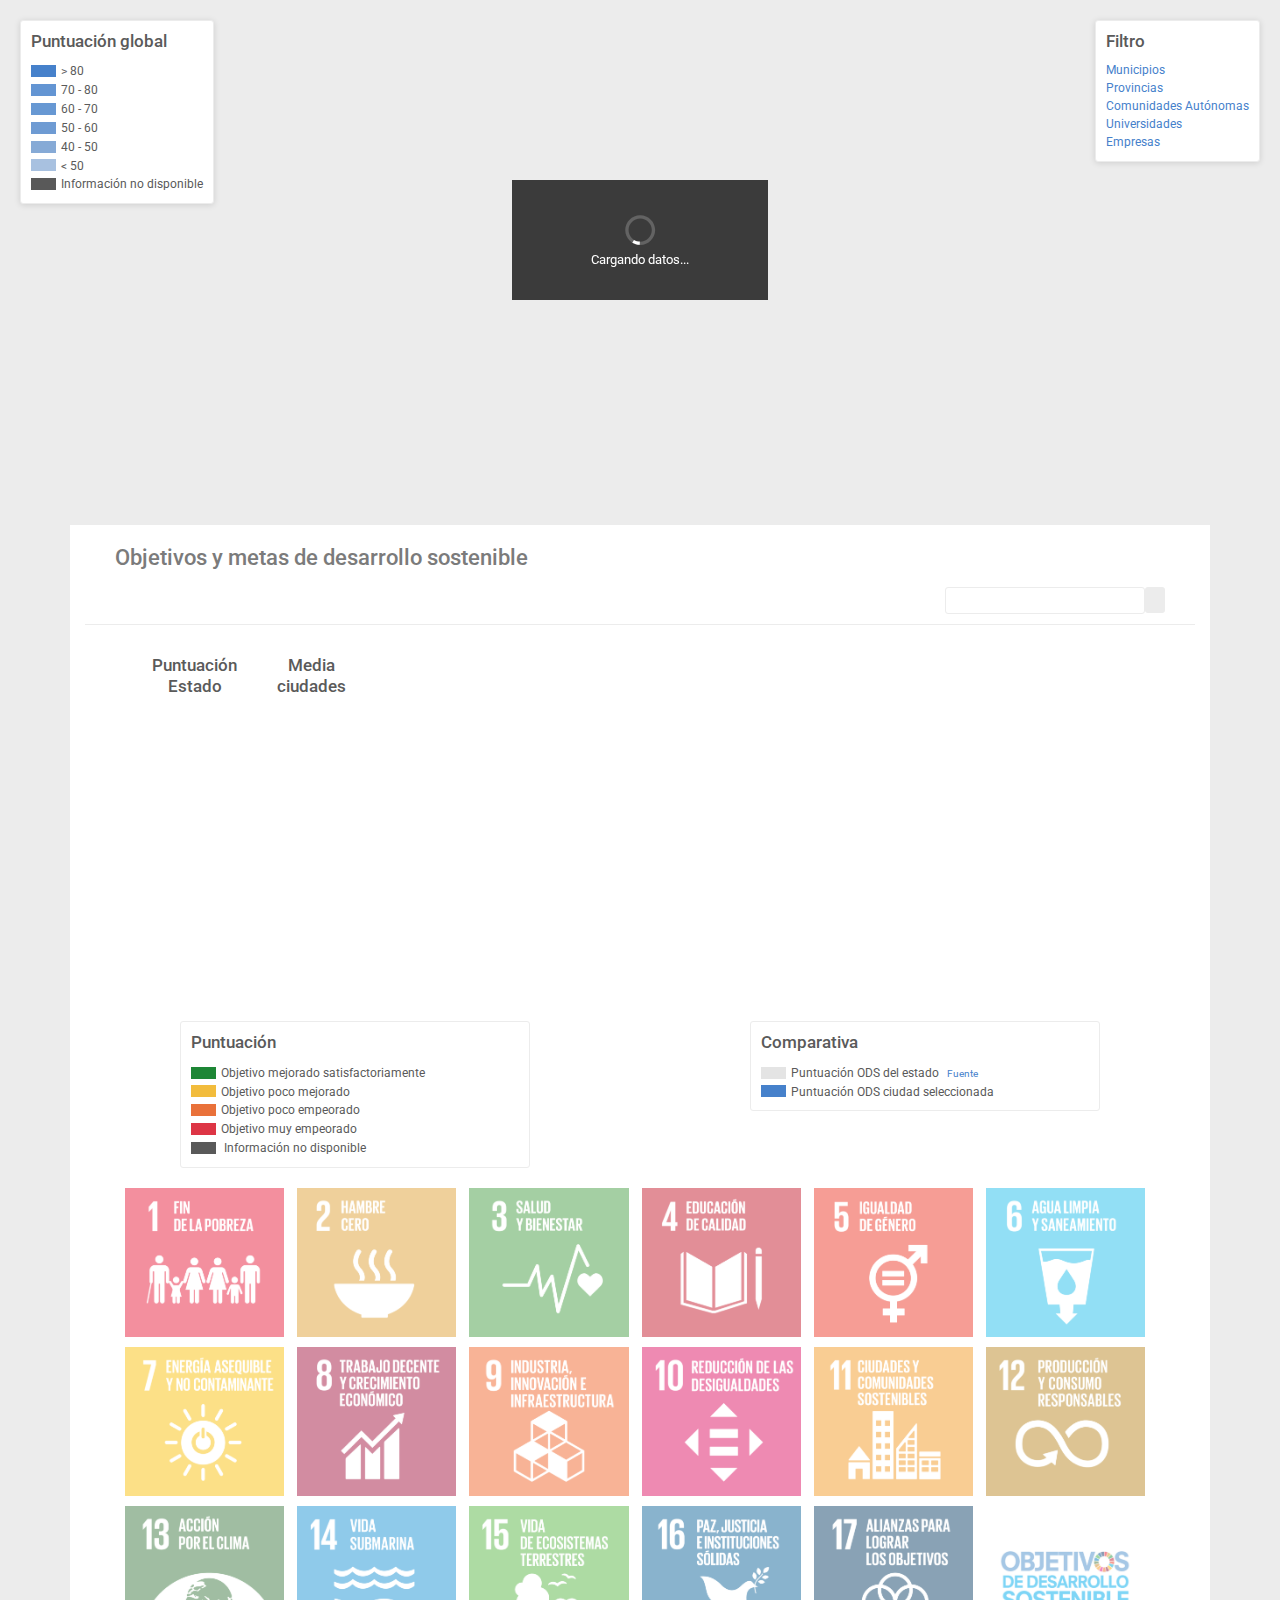
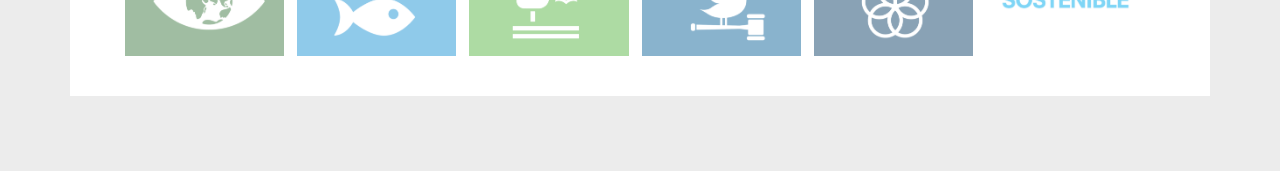
==== index.html @ 4e4d6d68 "Beta 0.1.9" ====
<!DOCTYPE html> 
<html>
  <head>
    <meta http-equiv="Content-Type" content="text/html; charset=utf-8">
    <meta name="viewport" content="initial-scale=1, maximum-scale=1, user-scalable=no">
    <link data_conf="base_url" rel="icon" type="image/png" href="images/favicon.png">
    <title>Open ODS</title>


    <!-- CSS Externs -->
    <link rel="stylesheet" href="https://stackpath.bootstrapcdn.com/bootstrap/4.3.1/css/bootstrap.min.css" integrity="sha384-ggOyR0iXCbMQv3Xipma34MD+dH/1fQ784/j6cY/iJTQUOhcWr7x9JvoRxT2MZw1T" crossorigin="anonymous">
    <link rel="stylesheet" href="https://use.fontawesome.com/releases/v5.8.0/css/all.css" integrity="sha384-Mmxa0mLqhmOeaE8vgOSbKacftZcsNYDjQzuCOm6D02luYSzBG8vpaOykv9lFQ51Y" crossorigin="anonymous">
		<link href="https://fonts.googleapis.com/css?family=Roboto&display=swap" rel="stylesheet">

    <!-- Custom Styles -->
    <link href="css/main.css" rel="stylesheet">

    <!-- Mapbox Library -->
    <script src='https://api.mapbox.com/mapbox-gl-js/v1.0.0/mapbox-gl.js'></script>
		<link href='https://api.mapbox.com/mapbox-gl-js/v1.0.0/mapbox-gl.css' rel='stylesheet' />

    <!-- JS Externs -->
		<script src="https://code.jquery.com/jquery-3.4.1.min.js" integrity="sha256-CSXorXvZcTkaix6Yvo6HppcZGetbYMGWSFlBw8HfCJo=" crossorigin="anonymous"></script>
		<script src="https://cdnjs.cloudflare.com/ajax/libs/popper.js/1.14.7/umd/popper.min.js" integrity="sha384-UO2eT0CpHqdSJQ6hJty5KVphtPhzWj9WO1clHTMGa3JDZwrnQq4sF86dIHNDz0W1" crossorigin="anonymous"></script>
		<script src="https://stackpath.bootstrapcdn.com/bootstrap/4.3.1/js/bootstrap.min.js" integrity="sha384-JjSmVgyd0p3pXB1rRibZUAYoIIy6OrQ6VrjIEaFf/nJGzIxFDsf4x0xIM+B07jRM" crossorigin="anonymous"></script>

		<!-- Chart.js Library-->
		<script src="js/Chart.js"></script>

    <!-- Custom Javascripts -->
    <script src="js/main.js"></script>
  </head>
  <body class="d-flex flex-column h-100" ondragstart="return false">


  	<!-- Navbar -->
  	<div w3-include-html="include/in_navbar_app.html"></div>


		<main role="main" class="flex-shrink-0">
	    <section class="section-map">
	    	<div class="row">
	    		<div class="col-12">
			    	<div id="search"></div>
			       <div id="mapbox-map" class="map"></div>

			       <div class="loader loader--style1" title="0" id="loader">
			        <svg version="1.1" id="loader-1" xmlns="http://www.w3.org/2000/svg" xmlns:xlink="http://www.w3.org/1999/xlink" x="0px" y="0px" width="40px" height="40px" viewBox="0 0 40 40" enable-background="new 0 0 40 40" xml:space="preserve">
			            <path opacity="0.2" fill="#000" d="M20.201,5.169c-8.254,0-14.946,6.692-14.946,14.946c0,8.255,6.692,14.946,14.946,14.946
			    s14.946-6.691,14.946-14.946C35.146,11.861,28.455,5.169,20.201,5.169z M20.201,31.749c-6.425,0-11.634-5.208-11.634-11.634
			    c0-6.425,5.209-11.634,11.634-11.634c6.425,0,11.633,5.209,11.633,11.634C31.834,26.541,26.626,31.749,20.201,31.749z" />
				            <path fill="#000" d="M26.013,10.047l1.654-2.866c-2.198-1.272-4.743-2.012-7.466-2.012h0v3.312h0
				    C22.32,8.481,24.301,9.057,26.013,10.047z">
				                <animateTransform attributeType="xml" attributeName="transform" type="rotate" from="0 20 20" to="360 20 20" dur="0.5s" repeatCount="indefinite" /></animateTransform>
				            </path>
				          </path>
			        </svg>

			        <span>Cargando datos...</span>
			    	</div>

			    	<div id="legend-global"  class="legend-global over-map top-left">
							<h4>Puntuación global</h4>
							<div><span class="bg-score-80"></span><span>> 80</span></div>
							<div><span class="bg-score-70"></span><span>70 - 80</span></div>
							<div><span class="bg-score-60"></span><span>60 - 70</span></div>
							<div><span class="bg-score-50"></span><span>50 - 60</span></div>
							<div><span class="bg-score-40"></span><span>40 - 50</span></div>
							<div><span class="bg-score-30"></span><span>< 50</span></div>
							<div><span class="bg-score-none"></span><span>Información no disponible</span></div>
						</div>

						<div id="legend-ods" class="legend-global over-map top-left hidden">
							<h4>Puntuación ODS</h4>
							<div><span class="bg-green"></span><span>Objetivo mejorado satisfactoriamente</span></div>
								<div><span class="bg-yellow"></span><span>Objetivo poco mejorado</span></div>
								<div><span class="bg-orange"></span><span>Objetivo poco empeorado</span></div>
								<div><span class="bg-red"></span><span>Objetivo muy empeorado</span></div>
								<div><span class="bg-none"></span><span>
									Información no disponible 
									<i class="far fa-question-circle" data-toggle="tooltip" data-placement="right" title="El año anterior no había ninguna puntuación para el objetivo."></i>
								</span></div>
						</div>

						<div class="legend-global over-map top-right">
							<h4>
								Filtro
								<i class="far fa-question-circle icon-help" data-toggle="tooltip" data-placement="right" data-html="true" title="Realiza filtros rápidos. Estos filtros mostrarán en el mapa el tipo de entidad seleccionada. <b>Funcionalidad no disponible.</b>"></i>
							</h4>
							<div><a href="#">Municipios</a></div>
							<div><a href="#">Provincias</a></div>
							<div><a href="#">Comunidades Autónomas</a></div>
							<div><a href="#">Universidades</a></div>
							<div><a href="#">Empresas</a></div>
						</div>


					</div>
				</div>
	    </section>
	    <section class="section-data">
				<div class="container">

					<!-- Título -->
					<div class="row wrapper-block-title">
						<div class="col-12 block-title">
							<div class="row">
								<div class="col-12">
									<div class="wrapper-title"><h2><span id="title-city"></span><span id="title">Objetivos y metas de desarrollo sostenible</span></h2></div>
								</div>
								<div class="col-6">
									<a id="reset-data-ods" href="#" class="badge badge-primary badge-reset hidden">Ver puntuación general</a>
									<!--a id="reset-data-map" href="#" class="badge badge-primary badge-reset">Volver al listado</a-->
								</div>
								<div class="col-6 text-right">

									<div class="block-search">
										<input id="search-cities-selected" list="search-cities" name="browser">
									  <datalist id="search-cities"></datalist>
									  <a id="clear-seach-cities" class="submit"><i class="fas fa-times"></i></a>
									</div>

								</div>
							</div>
						</div>
					</div>

					<!-- Gráficas -->
					<div class="row justify-content-center ptb-30">
						<div class="col-6">
							<div class="wrapper-infochart">
								<div class="block-infochart">
									<h5>
										Puntuación Estado
										<i class="far fa-question-circle icon-help" data-toggle="tooltip" data-placement="right" title="Puntuación general del Estado."></i>
									</h5>
									<span id="infochart-state"></span>
								</div>
								<div class="block-infochart">
									<h5>
										Media ciudades
										<i class="far fa-question-circle icon-help" data-toggle="tooltip" data-placement="right" title="Puntuación media de las ciudades. Esta puntuación es la media de los valores que se están visualizando en la gráfica."></i>
									</h5>
									<span id="infochart-global"></span>
								</div>
								<div class="block-infochart hidden">
									<h5>
										Ranking
										<i class="far fa-question-circle icon-help" data-toggle="tooltip" data-placement="right" title="Posición de la ciudad seleccionada en el ranking."></i>
									</h5>
									<span id="infochart-ranking"></span>
									<span id="infochart-number-cities" class="small-info"></span>
								</div>
								<div class="block-infochart hidden">
									<h5>
										Puntuación
										<i class="far fa-question-circle icon-help" data-toggle="tooltip" data-placement="right" title="Puntuación que tiene la ciudad seleccionada. Si está marcado algún ODS, esta puntuación es la que tiene la ciudad en dicho ODS."></i>
									</h5>
									<span id="infochart-score"></span>
								</div>
							</div>
							<canvas id="my-chart"></canvas>
						</div>
						<div class="col-6">
							<canvas id="my-chart-comparative"></canvas>
						</div>
					</div>

					<div class="row justify-content-around">
						<div class="col-4 m-10">
							<div class="legend-global">
								<h4>
									Puntuación
									<i class="far fa-question-circle icon-help" data-toggle="tooltip" data-placement="right" title="Cada color indica el grado de mejora de los ODS respecto a la puntuación del año anterior."></i>
								</h4>
								<div><span class="bg-green"></span><span>Objetivo mejorado satisfactoriamente</span></div>
								<div><span class="bg-yellow"></span><span>Objetivo poco mejorado</span></div>
								<div><span class="bg-orange"></span><span>Objetivo poco empeorado</span></div>
								<div><span class="bg-red"></span><span>Objetivo muy empeorado</span></div>
								<div><span class="bg-none"></span><span>
									Información no disponible 
									<i class="far fa-question-circle" data-toggle="tooltip" data-placement="right" title="El año anterior no había ninguna puntuación para el objetivo."></i>
								</span></div>
							</div>
						</div>
						<div class="col-4 m-10">
							<div class="legend-global">
								<h4>
									Comparativa <i class="far fa-question-circle icon-help" data-toggle="tooltip" data-placement="right" title="En el gráfico se muestra la puntuación de los ODS. Cuando hay una ciudad seleccionada se puede comparar visualmente la puntuación de sus ODS con el del Estado."></i>
								</h4>
								<div><span class="bg-gray-trans"></span><span>Puntuación ODS del estado <a href="https://dashboards.sdgindex.org/#/ESP" target="_blank" class="help"><i class="fas fa-external-link-alt"></i> Fuente</a></span></div>
								<div><span class="bg-primary"></span><span>Puntuación ODS ciudad seleccionada</span></div>
							</div>
						</div>
					</div>

					<!-- SDGS -->
					<div class="row">
						<div class="col-12 block-sdgs">
							<ul>
								<li><button class="sdg sdg_01" data-sdg="01"><img src="images/sdgs/es/sdg_01.png" /></button></li>
								<li><button class="sdg sdg_02" data-sdg="02"><img src="images/sdgs/es/sdg_02.png" /></button></li>
								<li><button class="sdg sdg_03" data-sdg="03"><img src="images/sdgs/es/sdg_03.png" /></button></li>
								<li><button class="sdg sdg_04" data-sdg="04"><img src="images/sdgs/es/sdg_04.png" /></button></li>
								<li><button class="sdg sdg_05" data-sdg="05"><img src="images/sdgs/es/sdg_05.png" /></button></li>
								<li><button class="sdg sdg_06" data-sdg="06"><img src="images/sdgs/es/sdg_06.png" /></button></li>
								<li><button class="sdg sdg_07" data-sdg="07"><img src="images/sdgs/es/sdg_07.png" /></button></li>
								<li><button class="sdg sdg_08" data-sdg="08"><img src="images/sdgs/es/sdg_08.png" /></button></li>
								<li><button class="sdg sdg_09" data-sdg="09"><img src="images/sdgs/es/sdg_09.png" /></button></li>
								<li><button class="sdg sdg_10" data-sdg="10"><img src="images/sdgs/es/sdg_10.png" /></button></li>
								<li><button class="sdg sdg_11" data-sdg="11"><img src="images/sdgs/es/sdg_11.png" /></button></li>
								<li><button class="sdg sdg_12" data-sdg="12"><img src="images/sdgs/es/sdg_12.png" /></button></li>
								<li><button class="sdg sdg_13" data-sdg="13"><img src="images/sdgs/es/sdg_13.png" /></button></li>
								<li><button class="sdg sdg_14" data-sdg="14"><img src="images/sdgs/es/sdg_14.png" /></button></li>
								<li><button class="sdg sdg_15" data-sdg="15"><img src="images/sdgs/es/sdg_15.png" /></button></li>
								<li><button class="sdg sdg_16" data-sdg="16"><img src="images/sdgs/es/sdg_16.png" /></button></li>
								<li><button class="sdg sdg_17" data-sdg="17"><img src="images/sdgs/es/sdg_17.png" /></button></li>
								<li><button class="sdg sdg_18" data-sdg="18"><img src="images/sdgs/es/sdg_18.png" /></button></li>
							</ul>
						</div>
						<div class="col-12">
							<div id="data"></div>
						</div>
					</div>

					<div id="section-indicators" class="row hidden">
						<div class="col-2">
							<button class="sdg sdg_01">
								<img id="img-sdg" src="images/sdgs/es/sdg_01.png" />
								<div>
									<h6>Puntuación</h6>
									<h3 id="score-sdg"></h3>
								</div>
							</button>
						</div>
						<div class="col-10">
							<div class="wrapper-tabs">
								<button data-tab="list-indicators" class="active">Indicadores</button>
								<button data-tab="list-initiatives">Iniciativas</button>
							</div>
							<div class="block-tabs">
								<ul id="list-indicators" class="list-group"></ul>
								<ul id="list-initiatives" class="list-group hidden">
									<li class="list-group-item d-flex justify-content-between align-items-center">
										

										<div class="btn-tab collapsed">
         					 		Objetivo sin iniciativas
        						</div>


									</li>
								</ul>
							</div>
						</div>
					</div>


				


				</div>


	  </main>


    <!-- Footer -->
  	<div w3-include-html="include/in_footer_app.html"></div>

  </body>

  <script>
			mapboxgl.accessToken = 'pk.eyJ1IjoiY2FyY2FtY3VlLWVucmVkYSIsImEiOiJjangwYmo2NXgxOHhlNDVwbTRqaW91anc2In0.1dAfMT9l7IJ0SPnC_NRydQ';
			
			// límites para el mapa
			var bounds = [
				[-23.601355, 24.289842], // coordenadas del suroeste [lng, lat]
				[7.0505, 44.498708]  // coordenadas del noreste [lng, lat]
			];
			var map = new mapboxgl.Map({
				container: 'mapbox-map', // contenedor donde se pintará el mapa
				style: 'mapbox://styles/carcamcue-enreda/cjwufmtju1bi21dk9ajsw061y', // estilo del mapa mapbox://styles/mapbox/light-v10
				center: [-4.045691, 40.214799], // posición inicial [lng, lat]
				//minZoom: 5, // mínimo nivel de zoom
				zoom: 4,
				minZoom: 3, // nivel mínimo de zoom
				//zoom: 5, // nivel de zoom
				//maxBounds: bounds // límite desplazamiento mapa
				attributionControl: false, // quitar atribuciones
				logoPosition: 'bottom-right', // posición logo mapbox
			});


			var overlay = document.getElementById('map-overlay'); // bloque para mostrar información
			// Popup para mostrar título
			var popup = new mapboxgl.Popup({
				closeButton: false,
				className: 'popup-map'
			});
			var hoveredStateId =  null; // estado del hover del ratón
			var zoomThreshold = 8; // nivel de zoom de cambio
			var zoomClick = 3; // nivel de zoom al hacer click

			// evento - al cargar el mapa
			map.on("load", function() { 

				/*map.addSource('ods-cities', { // identificador de los datos
				  type: 'vector', //tipo
				  url: 'mapbox://carcamcue-enreda.2cn43okn', // origen de donde se obtienen los datos
				});*/
				map.addSource('ods-cities', { // identificador de los datos
				  type: 'vector', //tipo
				  url: 'mapbox://carcamcue-enreda.dh664yoq', // origen de donde se obtienen los datos
				});
				//debugger;
/*				map.addSource('ods-cities', { // identificador de los datos
				  type: 'geojson', //tipo
				  data: 'data/espana-municipios.geojson', // origen de donde se obtienen los datos
				  'generateId': true // variable para generar automáticamente ids, se utiliza para el hover
				});

*/			
				// Modificar idioma mapa
				//map.setLayoutProperty('country-label', 'text-field', ['get', 'name_es']);

				// Quitar labels de ciudades y pueblos
				map.style.stylesheet.layers.forEach(function(layer) {
				    if (layer.type === 'symbol') {
				       // map.removeLayer(layer.id);
				    }
				});

				

				// añadir capa
/*				map.addLayer({
					'id': 'global-shapes', // identificador
                'source': 'global', // id los datos
                'type': 'fill',	// tipo de capa (fill, line, circle...)
                'maxzoom': 5, // zoom para controlar cuándo se visualiza la capa
                'paint': {
                    "fill-outline-color": "#FFFFFF", // contorno de la forma
                    "fill-color": "#000000",
                    "fill-opacity": ["case", ["boolean", ["feature-state", "hover"], false], 1, 0.5], // transparencia
                }
				});
*/
				/*map.addLayer({
            'id': 'ods-cities-shapes', // identificador
            'source': 'ods-cities', // id los datos
            'source-layer': 'data-clm14k', // id los datos
            'type': 'fill',	// tipo de capa (fill, line, circle...)
            'minzoom': 1,
            //'maxzoom': zoomThreshold, // zoom para controlar cuándo se visualiza la capa
            'paint': {
                "fill-outline-color": "#FFFFFF", // contorno de la forma
                "fill-opacity": ["case", ["boolean", ["feature-state", "hover"], false], 1, 0.5], // transparencia


                'fill-color': "#f2ecc9", // color de relleno
                'fill-color': [ // color de relleno según valores
												'interpolate',
												['linear'],
												['get', 'score'], // cast de string a number
													0, bg_none,
													30, bg_score_30,
													40, bg_score_40,
													50, bg_score_50,
													60, bg_score_60,
													70, bg_score_70,
													80, bg_score_80
												],




								
            }
        });*/

        map.addLayer({
            'id': 'ods-cities-shapes', // identificador
            'source': 'ods-cities', // id los datos
            'source-layer': 'data-points-data-1pwh00', // id los datos
            'type': 'circle',	// tipo de capa (fill, line, circle...)
            'minzoom': 1,
            //'maxzoom': zoomThreshold, // zoom para controlar cuándo se visualiza la capa
            'paint': {
            	'circle-radius': 
									['interpolate',
										['linear'],
										['get', 'score'], // cast de string a number
											0, 4,
											30, 5,
											40, 6,
											50, 7,
											60, 8,
											70, 9,
											80, 10
									],
                'circle-color': [ // color de relleno según valores
									'interpolate',
									['linear'],
									['get', 'score'], // cast de string a number
										0, bg_none,
										30, bg_score_30,
										40, bg_score_40,
										50, bg_score_50,
										60, bg_score_60,
										70, bg_score_70,
										80, bg_score_80
								],
								
            }
        });

			});




			// evento - al hacer click
			// detectar click sobre paises
			map.on('click', 'global-shapes', function (e) {
				map.flyTo({
					center: e.lngLat,
					zoom: 5.1,
					speed: 1.1,
					curve: 2.5,
					easing: function (t) { return t; }
				});

				$('#country').text( "- " + e.features[0].properties.name );
				//map.setView(e.latlng, 13);
			});

			// evento - al hacer click
			// detectar click sobre municipio
			map.on('click', 'ods-cities-shapes', function (e) {

				// zoom hasta el municipio
				map.flyTo({
					center: e.lngLat,
					speed: 1.1,
					//zoom: 6,
					curve: 0,
					easing: function (t) { return t; }
				});

				var location_id = e.features[0].properties.location_id;

				$("#title-city").html( e.features[0].properties.name.replace(/_/g, " ") + " | ");
				$("#data").html(""); // reiniciamos los datos

				showElement("#reset-data-ods");
				paintIndicators(location_id);
				colorODS( location_id );
				updateRadar(my_radar, location_id);
				clearSearchCities();

			});





			// evento - al mover el ratón
			map.on('mousemove', 'ods-cities-shapes', function(e) {
				// Change the cursor style as a UI indicator.
				map.getCanvas().style.cursor = 'pointer';
				 
				// Single out the first found feature.
				var feature = e.features[0];
				 
				// Display a popup with the name of the county
				popup.setLngLat(e.lngLat)
					.setHTML('<h2>' + feature.properties.name.replace(/_/g, " ") + '</h2><h3>Puntuación: <b>' + round(feature.properties.score) + '</b></h3>')
					.addTo(map);


					//debugger;
					/*if (e.features.length > 0) {
						if (hoveredStateId) {
						map.setFeatureState({source: 'ods-cities', sourceLayer: 'data-a1vukm', id: hoveredStateId}, { hover: false});
						}
						hoveredStateId = feature.id; 
						map.setFeatureState({source: 'ods-cities', sourceLayer: 'data-a1vukm', id: hoveredStateId}, { hover: true});
						}*/
			});

			// evento - al mover el ratón fuera
			map.on("mouseleave", "ods-cities-shapes", function() {
				popup.remove(); // eliminar popup
				/*if (hoveredStateId) {
					map.setFeatureState({source: 'ods-cities', sourceLayer: 'data-a1vukm', id: hoveredStateId}, { hover: false});
				}
				hoveredStateId =  null;*/
			});

		// evento - al cargar los datos
    map.on('data', function(e) {
      if (e.dataType === 'source' && e.sourceId === 'ods-cities' && e.isSourceLoaded) {
				document.getElementById("loader").style.visibility = "hidden";
				
			}
		});

		if( aux_data ){
			obtieneData();
			aux_data = false;
		}
	</script>
	<!-- Google Analytics -->
	<script async src="https://www.googletagmanager.com/gtag/js?id=UA-143324389-1"></script>
	<script>
	  window.dataLayer = window.dataLayer || [];
	  function gtag(){dataLayer.push(arguments);}
	  gtag('js', new Date());

	  gtag('config', 'UA-143324389-1');
	</script>
</html>
---- css/main.css ----
/*-----------------------------------------------------------------------------------

	Author: ENREDA
	Author URI: https://enreda.coop
	Version: 0.6

-----------------------------------------------------------------------------------*/
/* ----------------------------------------------------------------

	Table Of Content
		
		00 Basics
			00.01 Margins
			00.02 Paddings
			00.03 Backgrounds
			00.04 Texts
		01 Navbar
		02 Footer
		03 Section Map
		04 Section Data
		05 Section Indicators / Initiatives
		06 Section Title
		07 Section Description
		08 Section Text
		09 Section Contact
		10 Images / Icons
		11 SDGs
		12 Buttons
		13 Badges
		14 Charts
		15 Tables
 
---------------------------------------------------------------- */
/* ----------------------------------------------------------------
	[ 00 Basics ]
-----------------------------------------------------------------*/
:root {
	--default: 	#5A5A5A;
	--light: 		#ECECEC;
	--gray: 		#7B7B7B;
	--dark:			#333333;

	--primary: 		#4681CB;
	--primary-50:	rgba(70,129,203,.5);

	--default-trans:  rgba(123,123,123,.66);
	--light-trans:  	rgba(236,236,236,0.33);
	--gray-trans: 	 	rgba(48,48,48,0.13);

	--sdg_01: #E92140;
	--sdg_02: #E0A33A;
	--sdg_03: #4CA149;
	--sdg_04: #C72032;
	--sdg_05: #EF3E2E;
	--sdg_06: #27C1EC;
	--sdg_07: #FAC312;
	--sdg_08: #A61C45;
	--sdg_09: #F26A30;
	--sdg_10: #DF1767;
	--sdg_11: #F59D29;
	--sdg_12: #BC8B2A;
	--sdg_13: #437E47;
	--sdg_14: #2296D7;
	--sdg_15: #5DB84A;
	--sdg_16: #16699D;
	--sdg_17: #15476D;
	--sdg_18: #FFFFFF;

	--bg-red: 		#DD3545;
	--bg-orange: 	#E9713A;
	--bg-yellow: 	#F2BC3C;
	--bg-green: 	#1D8635;
	--bg-none: 		#595959;

	--bg-score-80: #4681CB;
	--bg-score-70: #6395d3;
	--bg-score-60: #6798d3;
	--bg-score-50: #6e9bd3;
	--bg-score-40: #86aad6;
	--bg-score-30: #a8c1e0;

	--shadow-primary: 0px -3px 6px rgba(0,0,0,.13);
	--shadow-panel: 0px 1px 6px rgba(0,0,0,.13);
}

html, body {
  height: 100% !important;
  font-family: 'Roboto', sans-serif;
}
body {
  display: -ms-flexbox!important;
	display: flex!important;
	color: var(--default);
	background: var(--light);
	font-size: 14px;
	overflow-x: hidden;
}
main {
	/*margin-bottom: 60px;*/
}
h1 {
  text-align: center;
  padding: 30px;
  margin-bottom: 0px;
  background: #ececec;
}
button {
	border: 0px;
}
	button:focus {
		outline: none;
	}

.hidden {
	display: none;
	opacity: 0;
}

a {
	color: var(--primary);
}
	a:hover {
		text-decoration: none;
		color: var(--primary-50);
	}





/* ----------------------------------------------------------------
	[ 00.01 Margins ]
-----------------------------------------------------------------*/
.m-10 {
	margin: 10px;
}
.mb-60 {
	margin-bottom: 60px;
}

/* ----------------------------------------------------------------
	[ 00.02 Paddings ]
-----------------------------------------------------------------*/
.ptb-30 {
	padding-top: 30px;
	padding-bottom: 30px;
}
.pt-20 {
	padding-top: 20px !important;
}
/* ----------------------------------------------------------------
	[ 00.03 Backgrounds ]
-----------------------------------------------------------------*/
.bg-white {
	background-color: #FFFFFF !important;
}
.bg-primary {
	background-color: var(--primary) !important;
}
/* ----------------------------------------------------------------
	[ 00.04 Texts ]
-----------------------------------------------------------------*/
.text-yellow { 
	color: var(--bg-yellow);
}
.text-red { 
	color: var(--bg-red);
}
.text-green { 
	color: var(--bg-green);
}



/* ----------------------------------------------------------------
	[ 01 Navbar ]
-----------------------------------------------------------------*/
.navbar .nav-link.nav-hihglight {
  background: var(--primary);
  border-radius: 3px;
  color: var(--light);
  box-shadow: var(--shadow-panel);
}
	.navbar .nav-link.nav-hihglight:hover {
		color: var(--white);
	}
.navbar-right {
  margin-left: auto;
}
.navbar .navbar-brand img {
	height: 100%;
  max-height: 25px;
}
.navbar .nav-item {
	margin-left: 15px;
	font-size: 16px;
}
	.navbar .nav-item:hover {
		background: var(--primary-50);
  	border-radius: 3px;
	}
		.navbar .nav-item:hover .nav-link {
			  	color: var(--light);
		}


/* ----------------------------------------------------------------
	[ 02 Footer ]
-----------------------------------------------------------------*/
footer {
	margin-top: auto;
  background: var(--light);
  padding: 30px 0px;
  font-size: 12px;
  color: var(--gray);
}
footer .footer-logos {
	/*text-align: right;*/
}
footer .footer-logos img {
	width: 100px;
  filter: grayscale(100%);
}
	footer .footer-logos a {
		text-decoration: none;
	}
	footer .footer-logos img:hover {
	  filter: grayscale(0%);
	}
footer.footer-dark {
	background: var(--dark);
	color: var(--light);
}

/* ----------------------------------------------------------------
	[ 03 Section Map ]
-----------------------------------------------------------------*/
.section-map > .row {
	margin: 0px;
}
#section-map.row {
	margin: 10px;
}
	#section-map.row .col-12,
	.section-map > .row .col-12 {
		padding: 0px;
	}

.map {
  display: block;
  height: 600px;
  width: 100%;
}
.map-overlay {
	font: 12px/20px 'Helvetica Neue', Arial, Helvetica, sans-serif;
	background-color: #FFFFFF;
	box-shadow: var(--shadow-panel);
	border-radius: 3px;
	position: absolute;
	width: 25%;
	top: 20px;
	left: 20px;
	padding: 10px;
	display: none;
}

.popup-map > .mapboxgl-popup-tip {

}
.popup-map > .mapboxgl-popup-content {
	border-radius: 60px;
  box-shadow: var(--shadow-panel);
  padding: 15px 20px;
  padding-bottom: 7px;
}
.popup-map h2 {
	font-size: 16px;
	text-align: center;
}
.popup-map h3 {
	font-size: 13px;
	color: var(--gray);
}

.loader {
    height: auto;
    width: 20%;
    position: absolute;
    text-align: center;
    padding: 30px 15px;
    top: 30%;
    left: 0;
    right: 0;
    margin: 0 auto 1em;
    z-index: 9999;
    background: rgba(0,0,0,.75);
}
	.loader > span {
		color: #FFF;
		font-size: 13px;
		display: block;
	}
 	svg path,
  svg rect {
    fill: #FFFFFF;
  }

.legend-global.over-map {
  position: absolute;
  z-index: 3;
  box-shadow: var(--shadow-panel);
}
.over-map.top-left {
  left: 20px;
  top: 20px;
}
.over-map.top-right {
  right: 20px;
  top: 20px;
}
.over-map.top-center {
  right: calc(50% - 100px);
  top: 20px;	
}
.legend-global {
  background-color: #FFFFFF;
  border-radius: 3px;
  font-size: 12px;
  padding: 10px;
  border: 1px solid var(--light);
}
	.legend-global h4 {
		margin: 0 0 10px;
		font-size: 17px;
	}
	.legend-global div span:first-child {
		display: inline-block;
    height: 12px;
    margin-right: 5px;
    width: 25px;
  }
  .legend-global div span {
    vertical-align: middle;
	}
	.legend-global a.help {
		font-size: 10px;
		text-decoration: none;
		margin: 0px 5px;
	}


/* ----------------------------------------------------------------
	[ 04 Section Data ]
-----------------------------------------------------------------*/
.section-data {
	position: relative;
	top: -75px;
	z-index: 9;
}
#profile-data .section-data{
	top: 0px;
}
	.section-data > .container {
		background: #FFFFFF;
		padding-bottom: 30px;
	}
.section-data .wrapper-block-title {
	display: contents;
}
.section-data .block-title {
	position: -webkit-sticky;
  position: sticky;
  top: 0;
  border-top-left-radius: 6px;
  border-top-right-radius: 6px;
  /*box-shadow: var(--shadow-primary);*/
  border-bottom: 1px solid var(--light);
  background: #FFFFFF;
  z-index: 9;
}
.section-data .block-title .row {
	margin-right: 0px;
  margin-left: 0px;
}
.section-data .wrapper-title > h2 {
  padding: 12px 0px;
  margin-bottom: 0px;
}
	.section-data .wrapper-title > h2 > #title {
    font-size: 22px;
    vertical-align: middle;
    color: var(--gray);
	}
.section-data #data {
	margin: 0 auto;
	max-width: 700px;
}

.block-search {
	display: block;
	margin-bottom: 10px;
}
	.block-search input {
		border: 1px solid var(--light);
		padding: 2px 10px;
		border-radius: 3px;
	}
		.block-search input:focus {
			outline: none;
			border: 1px solid var(--primary);
		}
		.block-search .submit {
			cursor: pointer;
			padding: 5px 10px;
	    border-radius: 3px;
	    background: var(--light);
		}
		.block-search .submit:hover {
			background: var(--primary);
		}
		.block-search .submit:hover i {
			color: var(--light);;
		}

/* ----------------------------------------------------------------
	[ 05 Section Indicators / Initiatives ]
-----------------------------------------------------------------*/
#section-indicators {
  border-radius: 6px;
  border: 1px solid var(--light);
  margin: 10px;
}
	#section-indicators div:first-child {
		padding-left: 0px;
    padding-right: 0px;
    border-top-left-radius: 6px;
    border-bottom-left-radius: 6px;

	}
	#section-indicators .list-group {
		margin-bottom: 30px;
		/*border: 1px solid var(--light);*/
	}
	#section-indicators .sdg {
    cursor: default;
		padding: 30px;
		opacity: 1;
    width: 100%;
    height: 100%;
    border-top-left-radius: 6px;
    border-bottom-left-radius: 6px;
	}
		/*#section-indicators .sdg .wrapper {
			position: absolute;
	    top: 0px;
	    left: 0px;
	    width: 100%;
	    padding: 15px;
		}*/
		#section-indicators .sdg img {
			width: 100%;
    	max-width: 150px;
		}

	#section-indicators h6, 
	#section-indicators h3 {
		color: #FFFFFF;
	}
	#section-indicators .badge {
		padding: 5px;
		color: var(--light);
		cursor: default;
	}

.wrapper-tabs {
	margin-top: 30px;
}
	.wrapper-tabs button {
		border: 1px solid var(--light);
    color: var(--gray);
    border-top-left-radius: 3px;
    border-top-right-radius: 3px;
    border-bottom: 0px;
    padding: 5px 10px;
    background: var(--light);
	}
	.wrapper-tabs button:hover {
		color: var(--default);
	}
	.wrapper-tabs button.active {
		background: var(--primary);
    color: var(--light);
	}
.block-tabs .btn-tab {
	display: block;
}
	.block-tabs .btn-tab:hover {
		color: var(--primary);
	}

	.block-tabs #list-initiatives .list-group-item {
    display: block !important;
	}
	.block-tabs .list-group-item .wrapper-collapse {
		width: 100%;
	}
	.block-tabs .list-group-item .wrapper-collapse div {
		margin-top: 15px;
		padding-top: 15px;
		border-top: 1px solid var(--light);
	}

.wrapper-info {
  float: right;
  width: 160px;
  vertical-align: middle;
}
	.wrapper-info .progress, .wrapper-info .arrow {
		display: inline-block;
		vertical-align: middle;
	}
	.wrapper-info .progress {
		width: 130px;
		background: var(--light);
	}
		.wrapper-info .progress ..progress-bar {
			background: var(--primary);
		}
	.wrapper-info .arrow > i {
		background: var(--light);
		padding: 5px;
		border-radius: 100%;
	}


/* ----------------------------------------------------------------
	[ 06 Section Title ]
-----------------------------------------------------------------*/
#section-title {
	background: var(--primary);
}
#section-title h1 {
	text-align: left;
	padding: 0px;
	padding-top: 50px; 
	padding-bottom: 50px;
	background: transparent;
	color: var(--light);
}

/* ----------------------------------------------------------------
	[ 07 Section Description ]
-----------------------------------------------------------------*/
#section-description {
	color: var(--light);
	padding: 60px 0px; 
	background: var(--primary);
	font-size: 17px;
	border-top: 1px solid var(--light);
}
	#section-description a {
		color: var(--dark);
	}
	#section-description p {
		font-size: 22px;
		text-align: justify;
	}


/* ----------------------------------------------------------------
	[ 08 Section Text ]
-----------------------------------------------------------------*/
#section-text {
	padding: 120px 0px;
	font-size: 20px;
	color: var(--gray);
	text-align: justify;
}
#section-text:nth-child(even) {
	background: #FFFFFF;
}
	#section-text h2 {
		color: var(--primary);
		margin-bottom: 20px;
	}
#section-text .wrapper-img {
    position: relative;
    display: block;
    height: 460px;
}
	#section-text .wrapper-img img {
	  height: 100%;
	  max-height: 470px;
	  /*box-shadow: 0 4px 16px 0 rgba(0,0,0,.13);*/
	}
	#section-text .wrapper-img img.img-left {
		margin-right: 100px;
    position: absolute;
    right: 0px;
    transform: rotate(-3deg);
    -webkit-transform: rotate(-3deg);
    -moz-transform: rotate(-3deg);
	}
	#section-text .wrapper-img img.img-right {
		margin-left: 100px;
    position: absolute;
    left: 0px;
    transform: rotate(3deg);
    -webkit-transform: rotate(3deg);
    -moz-transform: rotate(3deg);
	}


/* ----------------------------------------------------------------
	[ 09 Section Contact ]
-----------------------------------------------------------------*/
#section-contact {
	background: var(--gray);
	padding: 30px 0px;
}
	#section-contact h2 {
		color: var(--light); 
	}
	#section-contact a {
		font-size: 14px;
	}

/* ----------------------------------------------------------------
	[ 10 Images / Icons ]
-----------------------------------------------------------------*/
.block-logos img {
	width: 150px;
  filter: grayscale(100%);
  margin: 20px;
}
	.block-logos a {
		text-decoration: none;
	}
	.block-logos img:hover {
	  filter: grayscale(0%);
	}
.icon-help {
	font-size: 13px;
}

.fa-rotate-45 {
    -webkit-transform: rotate(45deg);
    -moz-transform: rotate(45deg);
    -ms-transform: rotate(45deg);
    -o-transform: rotate(45deg);
    transform: rotate(45deg);
}


/* ----------------------------------------------------------------
	[ 11 SDGs ]
-----------------------------------------------------------------*/
.block-sdgs {
	margin-top: 10px;
}
.block-sdgs ul {
	list-style: none;
  margin-block-start: 0px;
  margin-block-end: 0px;
  padding-inline-start: 0px;
  text-align: center;
}
	.block-sdgs ul > li {
    display: inline-block;
    width: 14.333%;
    margin-bottom: 10px;
    margin-right: 10px;
	}
	.block-sdgs .sdg img {
		width: 100%;
	}
	.block-sdgs a {
		-webkit-appearance: initial;
	}
	.block-sdgs a.sdg img {
		width: 95%;
	}

.sdg_01 {
	background-color: var(--sdg_01);
}
.sdg_02 {
	background-color: var(--sdg_02);
}
.sdg_03 {
	background-color: var(--sdg_03);
}
.sdg_04 {
	background-color: var(--sdg_04);
}
.sdg_05 {
	background-color: var(--sdg_05);
}
.sdg_06 {
	background-color: var(--sdg_06);
}
.sdg_07 {
	background-color: var(--sdg_07);
}
.sdg_08 {
	background-color: var(--sdg_08);
}
.sdg_09 {
	background-color: var(--sdg_09);
}
.sdg_10 {
	background-color: var(--sdg_10);
}
.sdg_11 {
	background-color: var(--sdg_11);
}
.sdg_12 {
	background-color: var(--sdg_12);
}
.sdg_13 {
	background-color: var(--sdg_13);
}
.sdg_14 {
	background-color: var(--sdg_14);
}
.sdg_15 {
	background-color: var(--sdg_15);
}
.sdg_16 {
	background-color: var(--sdg_16);
}
.sdg_17 {
	background-color: var(--sdg_17);
}
.sdg_18 {
	background-color: var(--sdg_18);
}


/* Fondos según nivel ODS */
.sdg.bg-orange, .bg-orange {
	background-color: var(--bg-orange);
}
.sdg.bg-yellow, .bg-yellow {
	background-color: var(--bg-yellow);
}
.sdg.bg-red, .bg-red {
	background-color: var(--bg-red);
}
.sdg.bg-green, .bg-green {
	background-color: var(--bg-green);
}
.sdg.bg-none, .bg-none, .bg-score-none {
	background-color: var(--bg-none);
}


/* Fondos según score */
.bg-score-80 {
	background-color: var(--bg-score-80);
}
.bg-score-70 {
	background-color: var(--bg-score-70);
}
.bg-score-60 {
	background-color: var(--bg-score-60);
}
.bg-score-50 {
	background-color: var(--bg-score-50);
}
.bg-score-40 {
	background-color: var(--bg-score-40);
}
.bg-score-30 {
	background-color: var(--bg-score-30);
}


/* Fondos */
.bg-gray-trans {
	background-color: var(--gray-trans)
}
.bg-light-trans {
	background-color: var(--light-trans)
}
.bg-default {
	background-color: var(--default)
}


/* ----------------------------------------------------------------
	[ 12 Buttons ]
-----------------------------------------------------------------*/
button.sdg, a.sdg {
	opacity: 0.50;
}
	button.sdg:hover, a.sdg:hover, button.sdg.sdg_hover {
		opacity: 1;
	}
.button-top {
	position: fixed;
  bottom: 30px;
  right: 30px;
  color: var(--default);
  background: #FFFFFF;
  box-shadow: var(--shadow-primary);
  padding: 5px 10px;
  border-radius: 100%;
  z-index: 999;
}
	.button-top:hover {
		color: var(--primary);
	}

.btn-primary {
	background: var(--primary) !important;
	border: var(--primary);
}
	.btn-primary:hover, .btn-light:hover {
		box-shadow: var(--shadow-panel);
	}
.btn-light {
	background: var(--light) !important;
	border: var(--light);
	color: var(--dark);
}
	.btn-light:hover {
		color: var(--primary);
	}

/* ----------------------------------------------------------------
	[ 13 Badges ]
-----------------------------------------------------------------*/
.badge-reset {
  /*margin-top: 45px;*/
}
.badge-primary {
	background: var(--light);
	color: var(--gray);
}
	.badge-primary:hover, .badge-primary:focus {
		background: var(--gray) !important;
		color: var(--light) !important;
		box-shadow: none !important;
	}


/* ----------------------------------------------------------------
	[ 14 Charts ]
-----------------------------------------------------------------*/
#my-chart {
	width: 100%;
	height: auto;
	max-height: 350px;
	margin-top: 50px;
}


.wrapper-infochart {
	text-align: center;
	position: absolute;
	width: 100%;
}
.wrapper-infochart .block-infochart {
	display: inline-block;
	width: 20%;
	vertical-align: top;
	line-height: normal;
}

.wrapper-infochart .block-infochart h5 {
	font-size: 17px;
	margin-bottom: 0px;
}
.wrapper-infochart .block-infochart span {
	font-size: 25px;
}
.wrapper-infochart .block-infochart .small-info {
	font-size: 12px;
	color: var(--gray);
	display: block;
}

/* ----------------------------------------------------------------
	[ 15 Tables ]
-----------------------------------------------------------------*/
dl {
  width: 49%;
  clear: left;
  float: left;
}
dd {
  width: 49%;
  float: left;
  text-align: right;
}
dl.first, dd.first {
  border-top: 0px;
}
dl, dd {
  padding-top: 10px; 
  border-top: 1px solid var(--light);
}
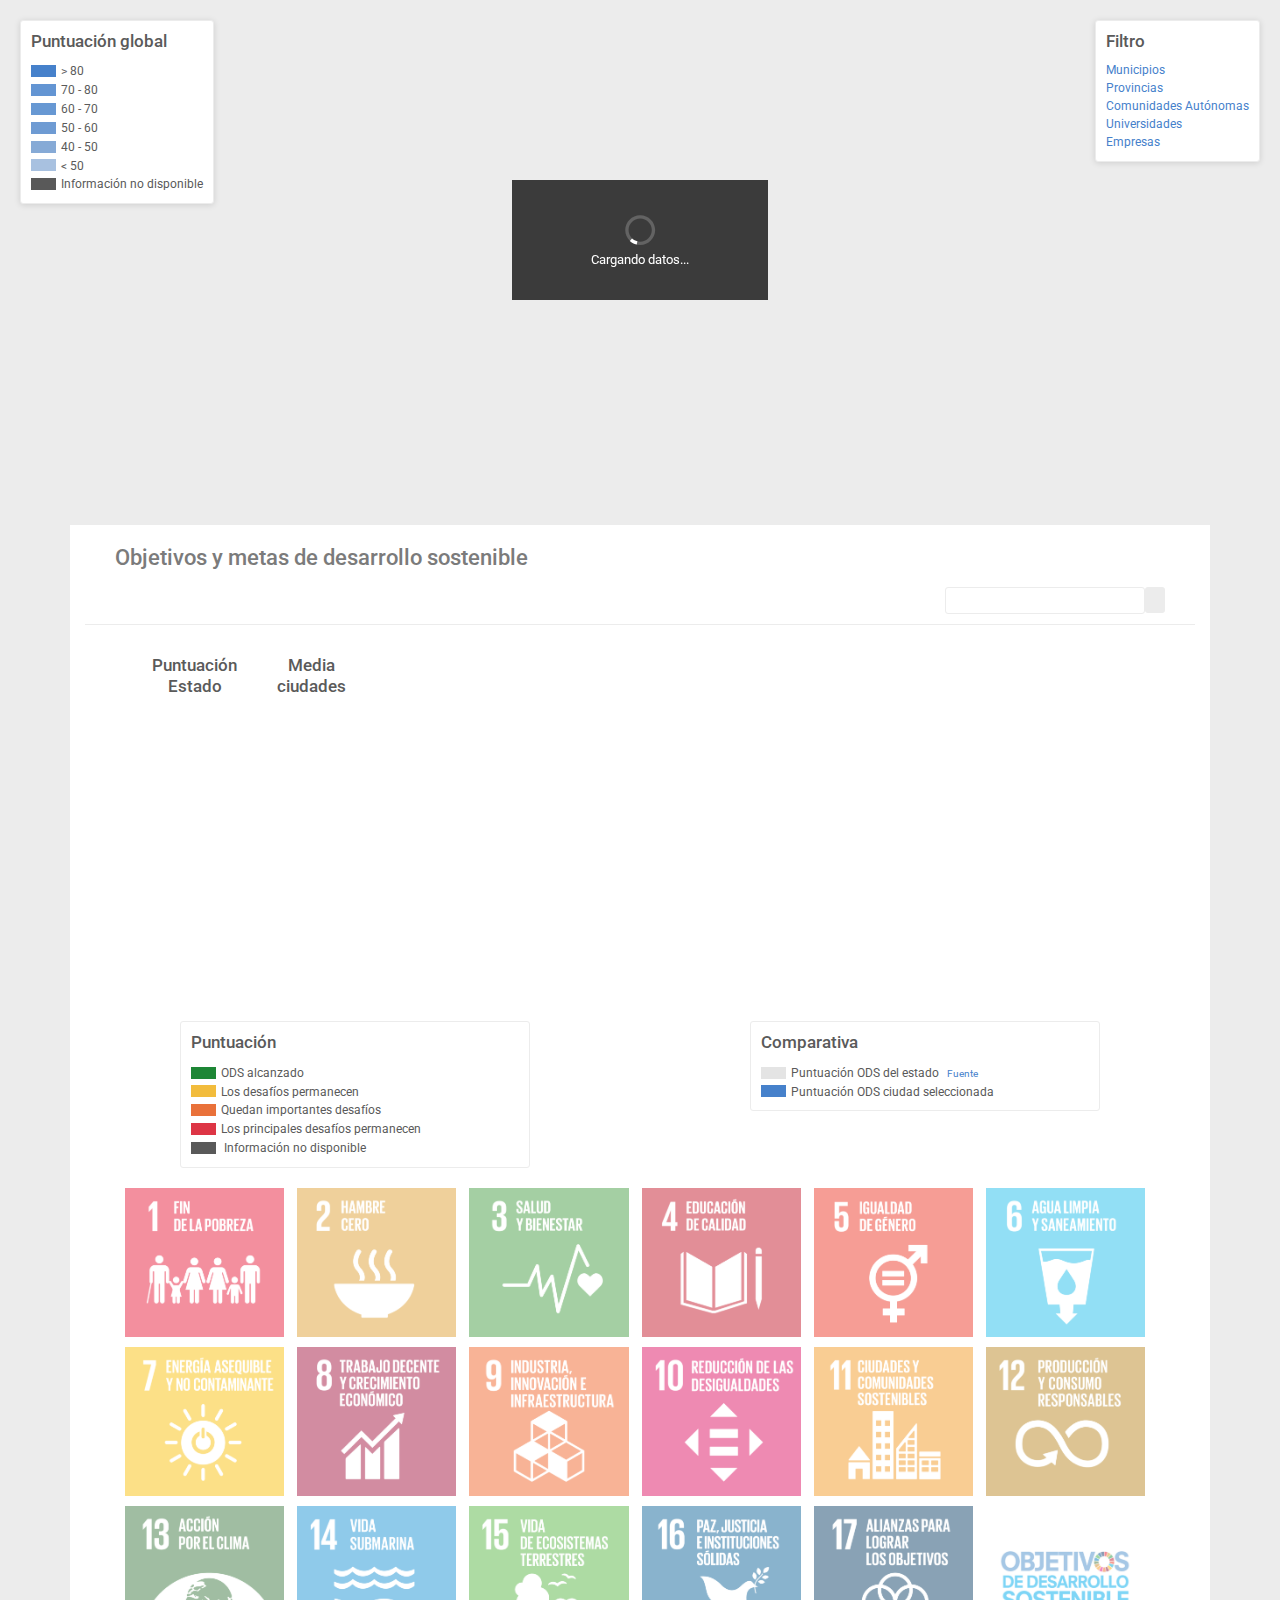
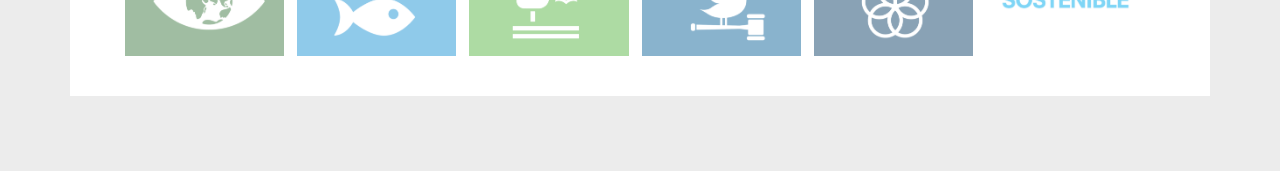
==== commit 831ec5d4: "Beta 0.1.10" ====
--- a/index.html
+++ b/index.html
@@ -72,10 +72,10 @@
 
 						<div id="legend-ods" class="legend-global over-map top-left hidden">
 							<h4>Puntuación ODS</h4>
-							<div><span class="bg-green"></span><span>Objetivo mejorado satisfactoriamente</span></div>
-								<div><span class="bg-yellow"></span><span>Objetivo poco mejorado</span></div>
-								<div><span class="bg-orange"></span><span>Objetivo poco empeorado</span></div>
-								<div><span class="bg-red"></span><span>Objetivo muy empeorado</span></div>
+								<div><span class="bg-green"></span><span>ODS alcanzado</span></div>
+								<div><span class="bg-yellow"></span><span>Los desafíos permanecen</span></div>
+								<div><span class="bg-orange"></span><span>Quedan importantes desafíos</span></div>
+								<div><span class="bg-red"></span><span>Los principales desafíos permanecen</span></div>
 								<div><span class="bg-none"></span><span>
 									Información no disponible 
 									<i class="far fa-question-circle" data-toggle="tooltip" data-placement="right" title="El año anterior no había ninguna puntuación para el objetivo."></i>
@@ -173,10 +173,10 @@
 									Puntuación
 									<i class="far fa-question-circle icon-help" data-toggle="tooltip" data-placement="right" title="Cada color indica el grado de mejora de los ODS respecto a la puntuación del año anterior."></i>
 								</h4>
-								<div><span class="bg-green"></span><span>Objetivo mejorado satisfactoriamente</span></div>
-								<div><span class="bg-yellow"></span><span>Objetivo poco mejorado</span></div>
-								<div><span class="bg-orange"></span><span>Objetivo poco empeorado</span></div>
-								<div><span class="bg-red"></span><span>Objetivo muy empeorado</span></div>
+								<div><span class="bg-green"></span><span>ODS alcanzado</span></div>
+								<div><span class="bg-yellow"></span><span>Los desafíos permanecen</span></div>
+								<div><span class="bg-orange"></span><span>Quedan importantes desafíos</span></div>
+								<div><span class="bg-red"></span><span>Los principales desafíos permanecen</span></div>
 								<div><span class="bg-none"></span><span>
 									Información no disponible 
 									<i class="far fa-question-circle" data-toggle="tooltip" data-placement="right" title="El año anterior no había ninguna puntuación para el objetivo."></i>
--- a/css/main.css
+++ b/css/main.css
@@ -39,6 +39,7 @@
 	--light: 		#ECECEC;
 	--gray: 		#7B7B7B;
 	--dark:			#333333;
+	--help:			#c1c1c1;
 
 	--primary: 		#4681CB;
 	--primary-50:	rgba(70,129,203,.5);
@@ -202,6 +203,10 @@
 		.navbar .nav-item:hover .nav-link {
 			  	color: var(--light);
 		}
+.navbar .version {
+	font-style: italic;
+	color: var(--help);
+}
 
 
 /* ----------------------------------------------------------------
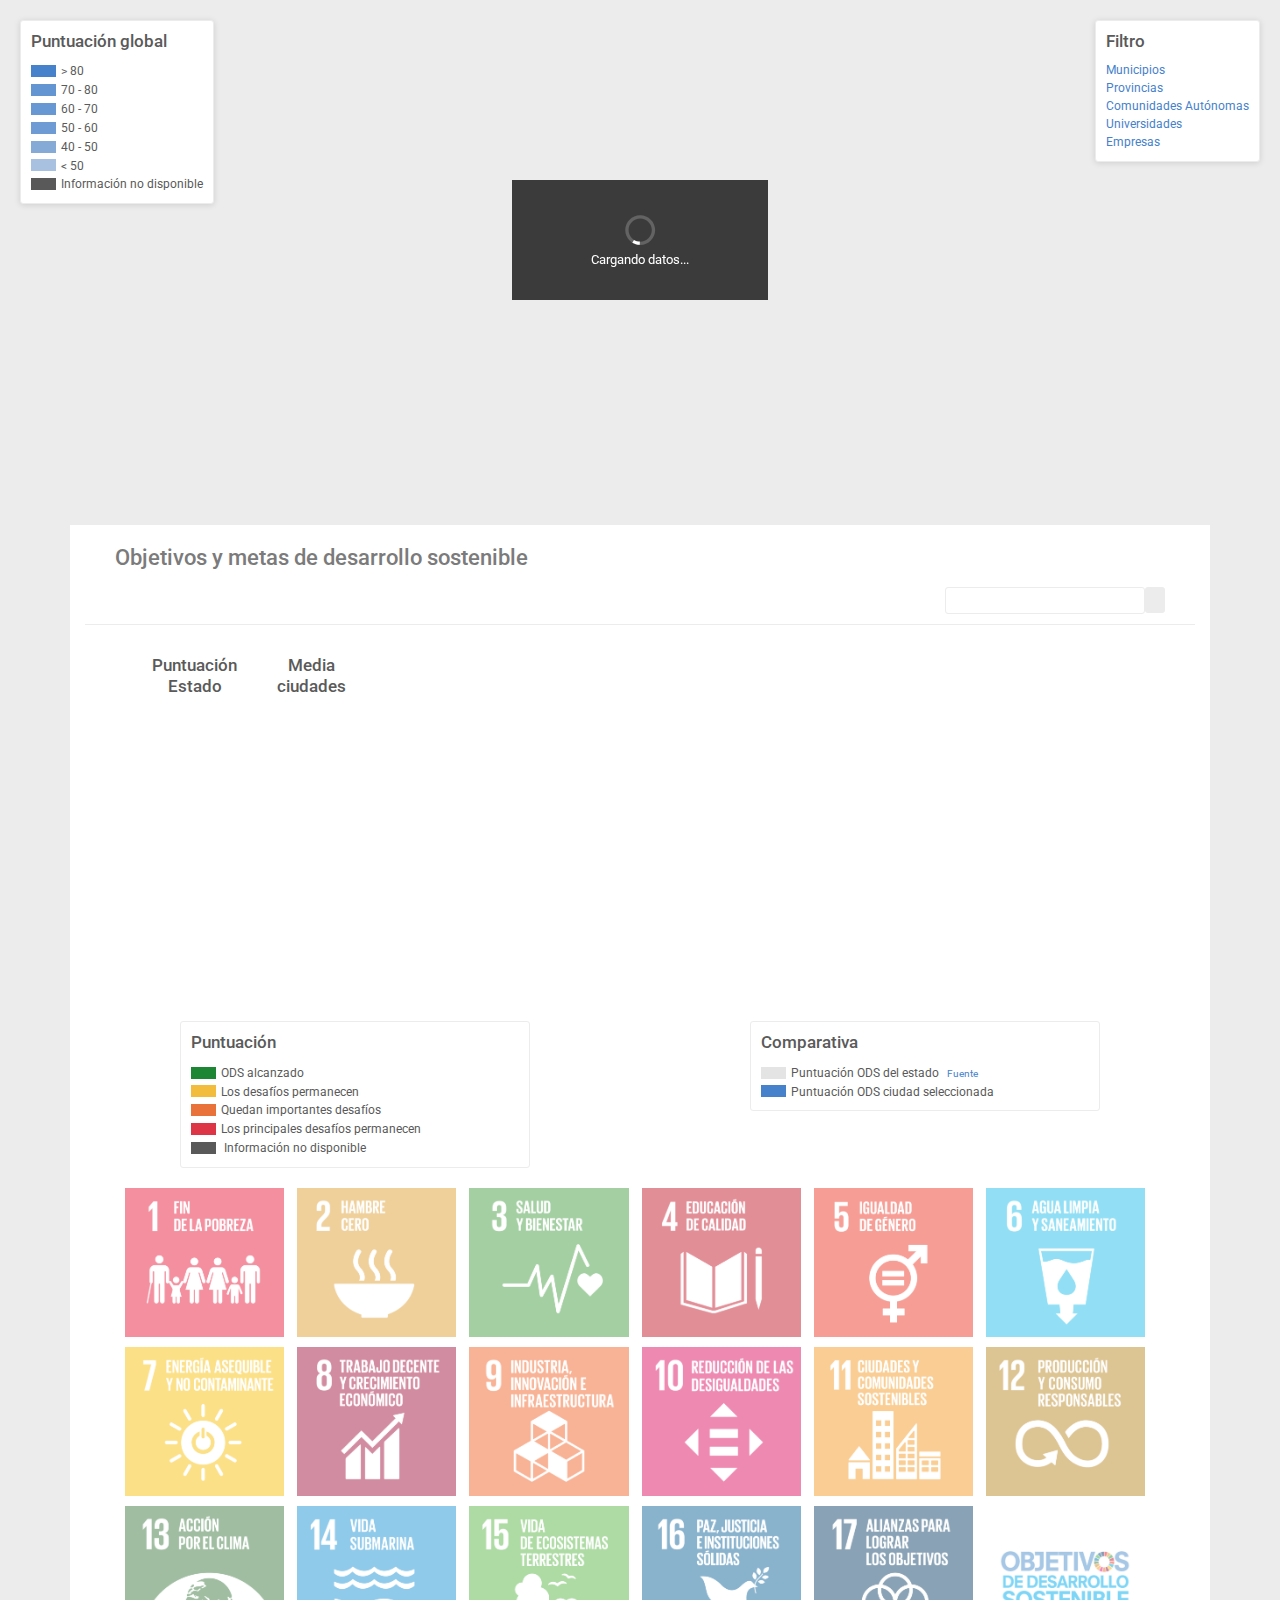
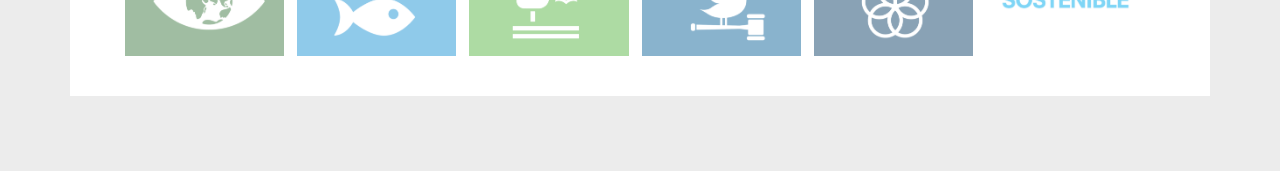
==== commit 2426f97d: "Beta 0.1.11" ====
--- a/index.html
+++ b/index.html
@@ -13,7 +13,7 @@
 		<link href="https://fonts.googleapis.com/css?family=Roboto&display=swap" rel="stylesheet">
 
     <!-- Custom Styles -->
-    <link href="css/main.css" rel="stylesheet">
+    <link href="css/main.css?v0.1.11" rel="stylesheet">
 
     <!-- Mapbox Library -->
     <script src='https://api.mapbox.com/mapbox-gl-js/v1.0.0/mapbox-gl.js'></script>
@@ -28,7 +28,7 @@
 		<script src="js/Chart.js"></script>
 
     <!-- Custom Javascripts -->
-    <script src="js/main.js"></script>
+    <script src="js/main.js?v0.1.11"></script>
   </head>
   <body class="d-flex flex-column h-100" ondragstart="return false">
 
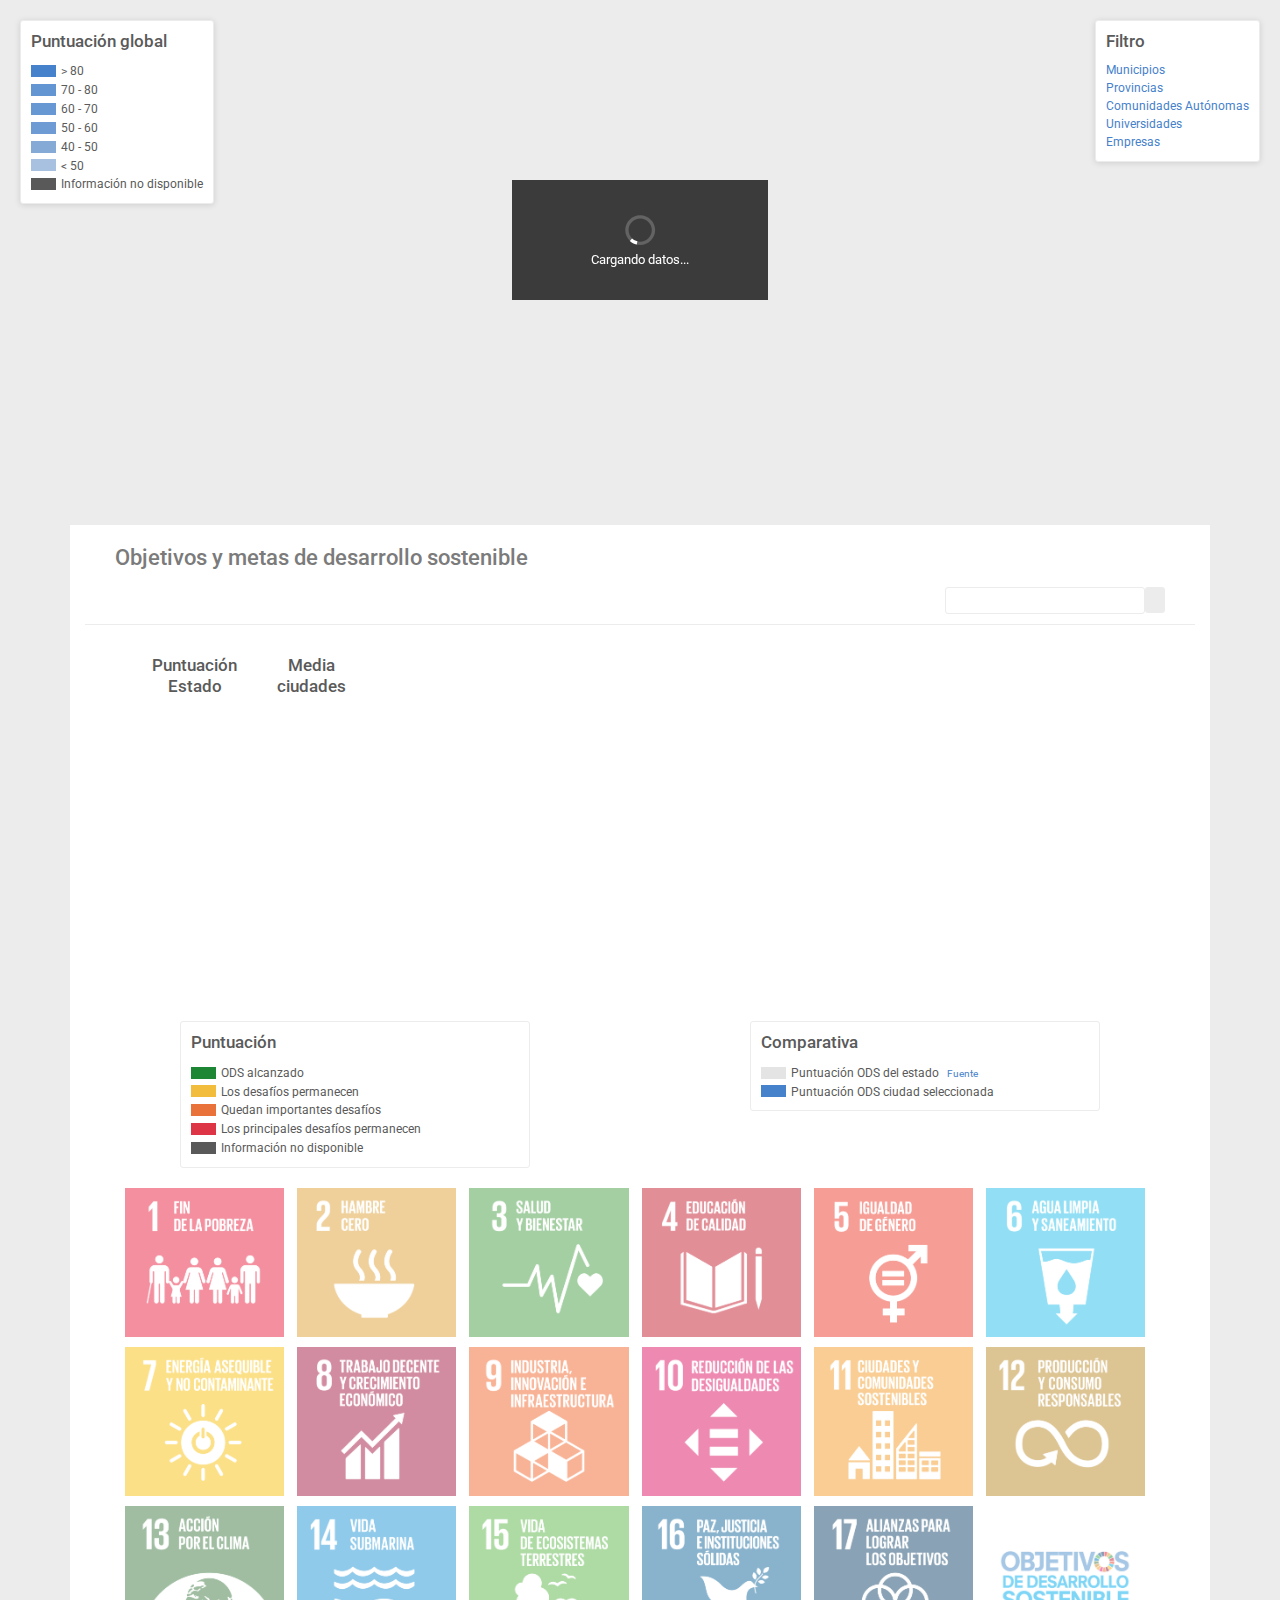
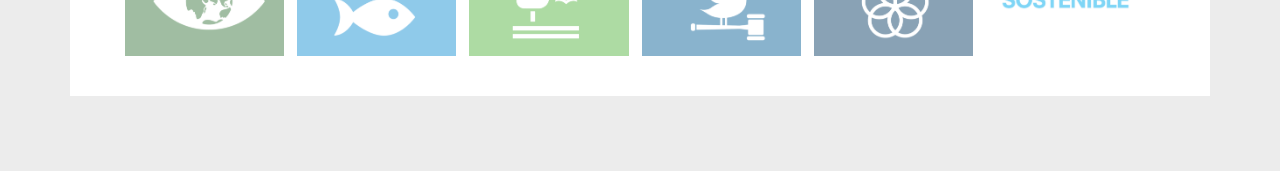
==== commit 8806994d: "Beta 0.2.0" ====
--- a/index.html
+++ b/index.html
@@ -13,7 +13,7 @@
 		<link href="https://fonts.googleapis.com/css?family=Roboto&display=swap" rel="stylesheet">
 
     <!-- Custom Styles -->
-    <link href="css/main.css?v0.1.11" rel="stylesheet">
+    <link href="css/main.css?v0.2.0" rel="stylesheet">
 
     <!-- Mapbox Library -->
     <script src='https://api.mapbox.com/mapbox-gl-js/v1.0.0/mapbox-gl.js'></script>
@@ -28,7 +28,7 @@
 		<script src="js/Chart.js"></script>
 
     <!-- Custom Javascripts -->
-    <script src="js/main.js?v0.1.11"></script>
+    <script src="js/main.js?v0.2.0"></script>
   </head>
   <body class="d-flex flex-column h-100" ondragstart="return false">
 
@@ -76,8 +76,7 @@
 								<div><span class="bg-yellow"></span><span>Los desafíos permanecen</span></div>
 								<div><span class="bg-orange"></span><span>Quedan importantes desafíos</span></div>
 								<div><span class="bg-red"></span><span>Los principales desafíos permanecen</span></div>
-								<div><span class="bg-none"></span><span>
-									Información no disponible 
+								<div><span class="bg-none"></span><span>Información no disponible 
 									<i class="far fa-question-circle" data-toggle="tooltip" data-placement="right" title="El año anterior no había ninguna puntuación para el objetivo."></i>
 								</span></div>
 						</div>
@@ -108,11 +107,11 @@
 								<div class="col-12">
 									<div class="wrapper-title"><h2><span id="title-city"></span><span id="title">Objetivos y metas de desarrollo sostenible</span></h2></div>
 								</div>
-								<div class="col-6">
+								<div class="col-sm-12 col-md-6">
 									<a id="reset-data-ods" href="#" class="badge badge-primary badge-reset hidden">Ver puntuación general</a>
 									<!--a id="reset-data-map" href="#" class="badge badge-primary badge-reset">Volver al listado</a-->
 								</div>
-								<div class="col-6 text-right">
+								<div class="col-sm-12 col-md-6 text-right">
 
 									<div class="block-search">
 										<input id="search-cities-selected" list="search-cities" name="browser">
@@ -127,7 +126,7 @@
 
 					<!-- Gráficas -->
 					<div class="row justify-content-center ptb-30">
-						<div class="col-6">
+						<div class="col-sm-12 col-md-6">
 							<div class="wrapper-infochart">
 								<div class="block-infochart">
 									<h5>
@@ -161,13 +160,13 @@
 							</div>
 							<canvas id="my-chart"></canvas>
 						</div>
-						<div class="col-6">
+						<div class="col-sm-12 col-md-6">
 							<canvas id="my-chart-comparative"></canvas>
 						</div>
 					</div>
 
 					<div class="row justify-content-around">
-						<div class="col-4 m-10">
+						<div class="col-sm-6 col-md-4 m-10">
 							<div class="legend-global">
 								<h4>
 									Puntuación
@@ -177,13 +176,12 @@
 								<div><span class="bg-yellow"></span><span>Los desafíos permanecen</span></div>
 								<div><span class="bg-orange"></span><span>Quedan importantes desafíos</span></div>
 								<div><span class="bg-red"></span><span>Los principales desafíos permanecen</span></div>
-								<div><span class="bg-none"></span><span>
-									Información no disponible 
+								<div><span class="bg-none"></span><span>Información no disponible 
 									<i class="far fa-question-circle" data-toggle="tooltip" data-placement="right" title="El año anterior no había ninguna puntuación para el objetivo."></i>
 								</span></div>
 							</div>
 						</div>
-						<div class="col-4 m-10">
+						<div class="col-sm-6 col-md-4 m-10">
 							<div class="legend-global">
 								<h4>
 									Comparativa <i class="far fa-question-circle icon-help" data-toggle="tooltip" data-placement="right" title="En el gráfico se muestra la puntuación de los ODS. Cuando hay una ciudad seleccionada se puede comparar visualmente la puntuación de sus ODS con el del Estado."></i>
@@ -224,7 +222,7 @@
 					</div>
 
 					<div id="section-indicators" class="row hidden">
-						<div class="col-2">
+						<div class="col-sm-12 col-md-2">
 							<button class="sdg sdg_01">
 								<img id="img-sdg" src="images/sdgs/es/sdg_01.png" />
 								<div>
@@ -233,7 +231,7 @@
 								</div>
 							</button>
 						</div>
-						<div class="col-10">
+						<div class="col-sm-12 col-md-10">
 							<div class="wrapper-tabs">
 								<button data-tab="list-indicators" class="active">Indicadores</button>
 								<button data-tab="list-initiatives">Iniciativas</button>
--- a/css/main.css
+++ b/css/main.css
@@ -220,7 +220,10 @@
   color: var(--gray);
 }
 footer .footer-logos {
-	/*text-align: right;*/
+	width: 100%;
+}
+footer .footer-links {
+	text-align: right;
 }
 footer .footer-logos img {
 	width: 100px;
@@ -235,6 +238,18 @@
 footer.footer-dark {
 	background: var(--dark);
 	color: var(--light);
+}
+@media only screen and (max-width: 767px) {
+	footer .footer-logos {
+		text-align: center;
+	}
+	footer .footer-logos a {
+		display: inline-block;
+	}
+	footer .footer-links {
+		text-align: left;
+		margin-top: 30px;
+	}
 }
 
 /* ----------------------------------------------------------------
@@ -614,7 +629,16 @@
     -webkit-transform: rotate(3deg);
     -moz-transform: rotate(3deg);
 	}
-
+@media only screen and (max-width: 767px) {
+	#section-text .wrapper-img img.img-right {
+		margin-left: 0px;
+		margin-top: 30px;
+	}
+	#section-text .wrapper-img img.img-left {
+		margin-right: 0px;
+		margin-top: 30px;
+	}
+}
 
 /* ----------------------------------------------------------------
 	[ 09 Section Contact ]
@@ -675,6 +699,11 @@
     width: 14.333%;
     margin-bottom: 10px;
     margin-right: 10px;
+	}
+	@media only screen and (max-width: 767px) {
+		.block-sdgs ul > li {
+			width: 20.333%
+		}
 	}
 	.block-sdgs .sdg img {
 		width: 100%;
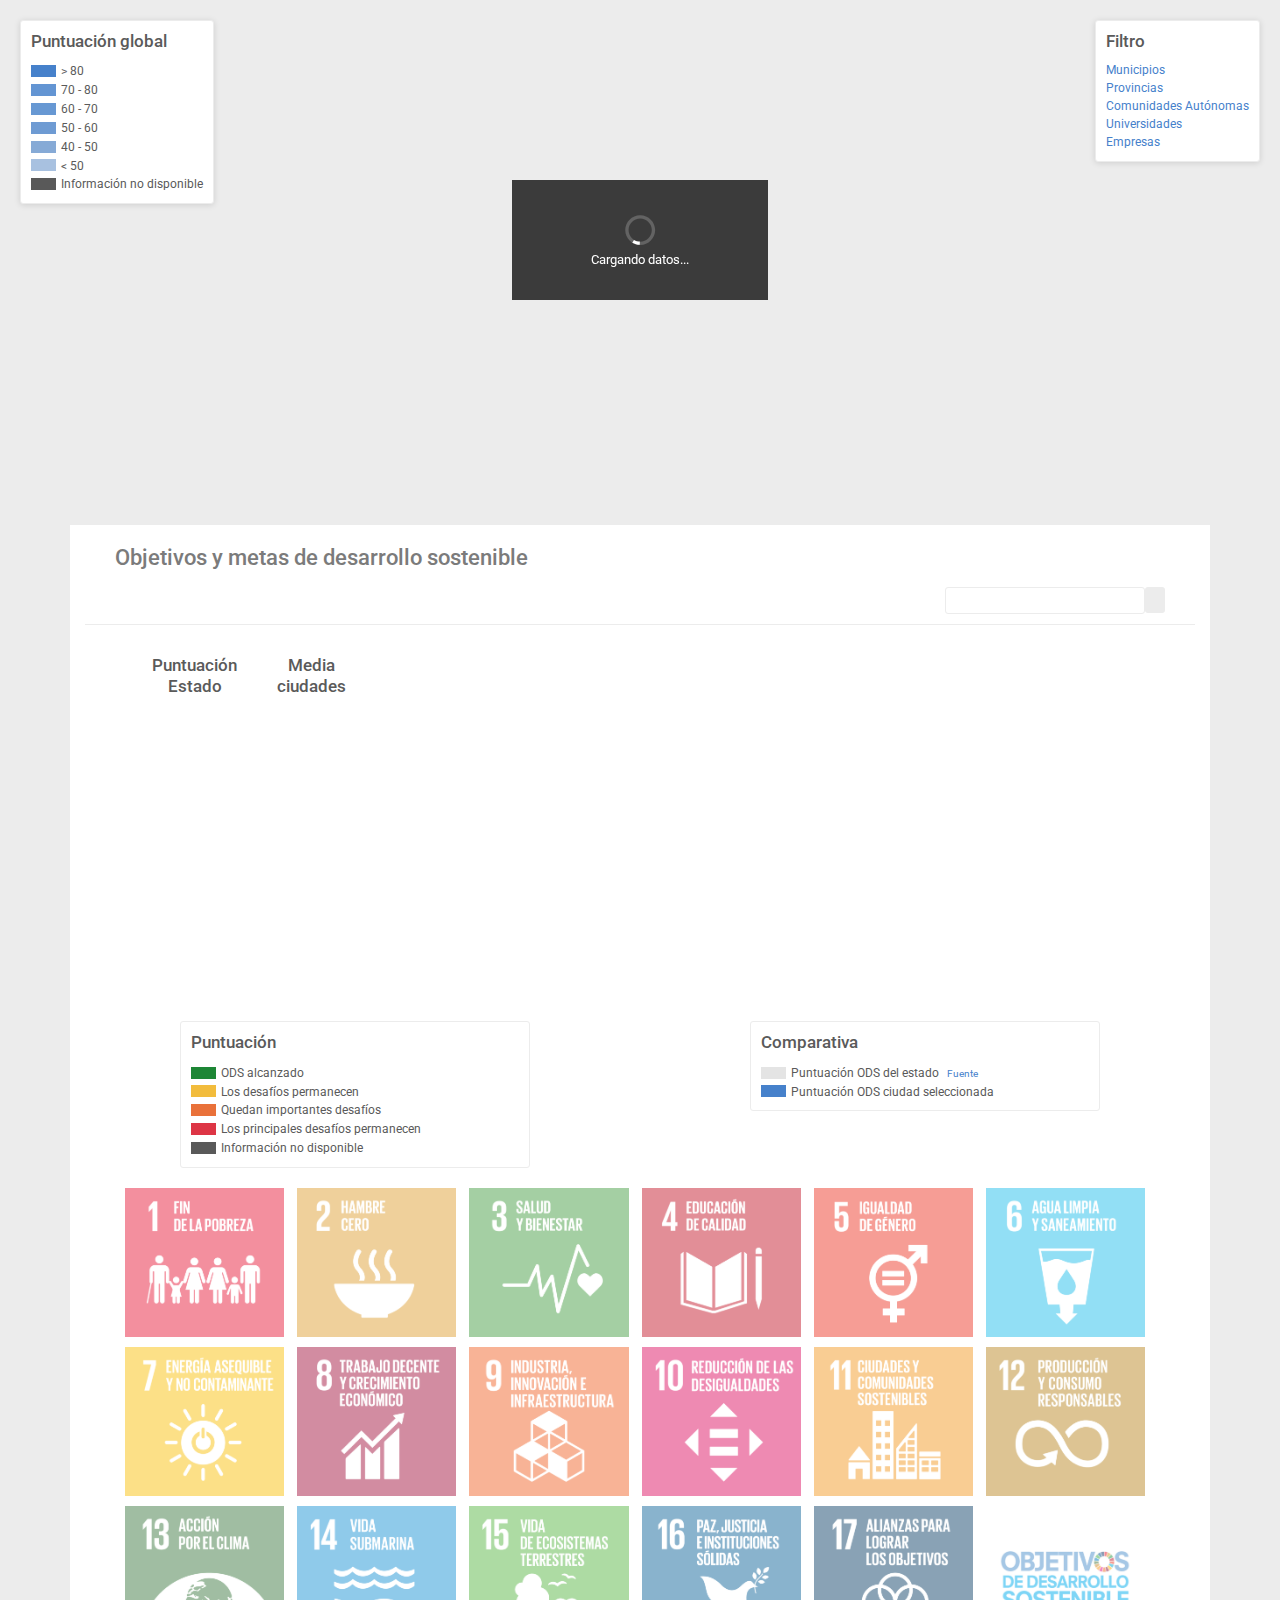
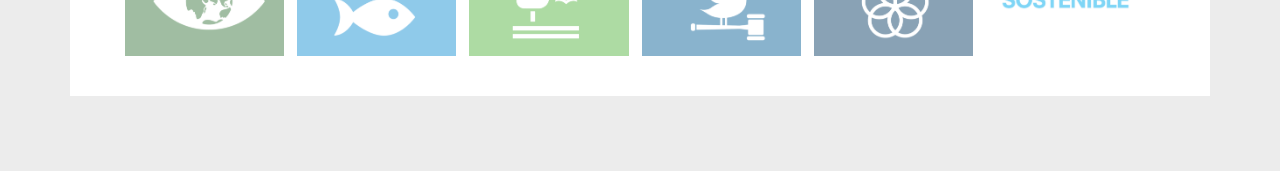
==== commit 19f9ca91: "Beta 0.2.1" ====
--- a/index.html
+++ b/index.html
@@ -234,7 +234,7 @@
 						<div class="col-sm-12 col-md-10">
 							<div class="wrapper-tabs">
 								<button data-tab="list-indicators" class="active">Indicadores</button>
-								<button data-tab="list-initiatives">Iniciativas</button>
+								<button data-tab="list-initiatives">Acciones</button>
 							</div>
 							<div class="block-tabs">
 								<ul id="list-indicators" class="list-group"></ul>
@@ -243,7 +243,7 @@
 										
 
 										<div class="btn-tab collapsed">
-         					 		Objetivo sin iniciativas
+         					 		Objetivo sin acciones
         						</div>
 
 
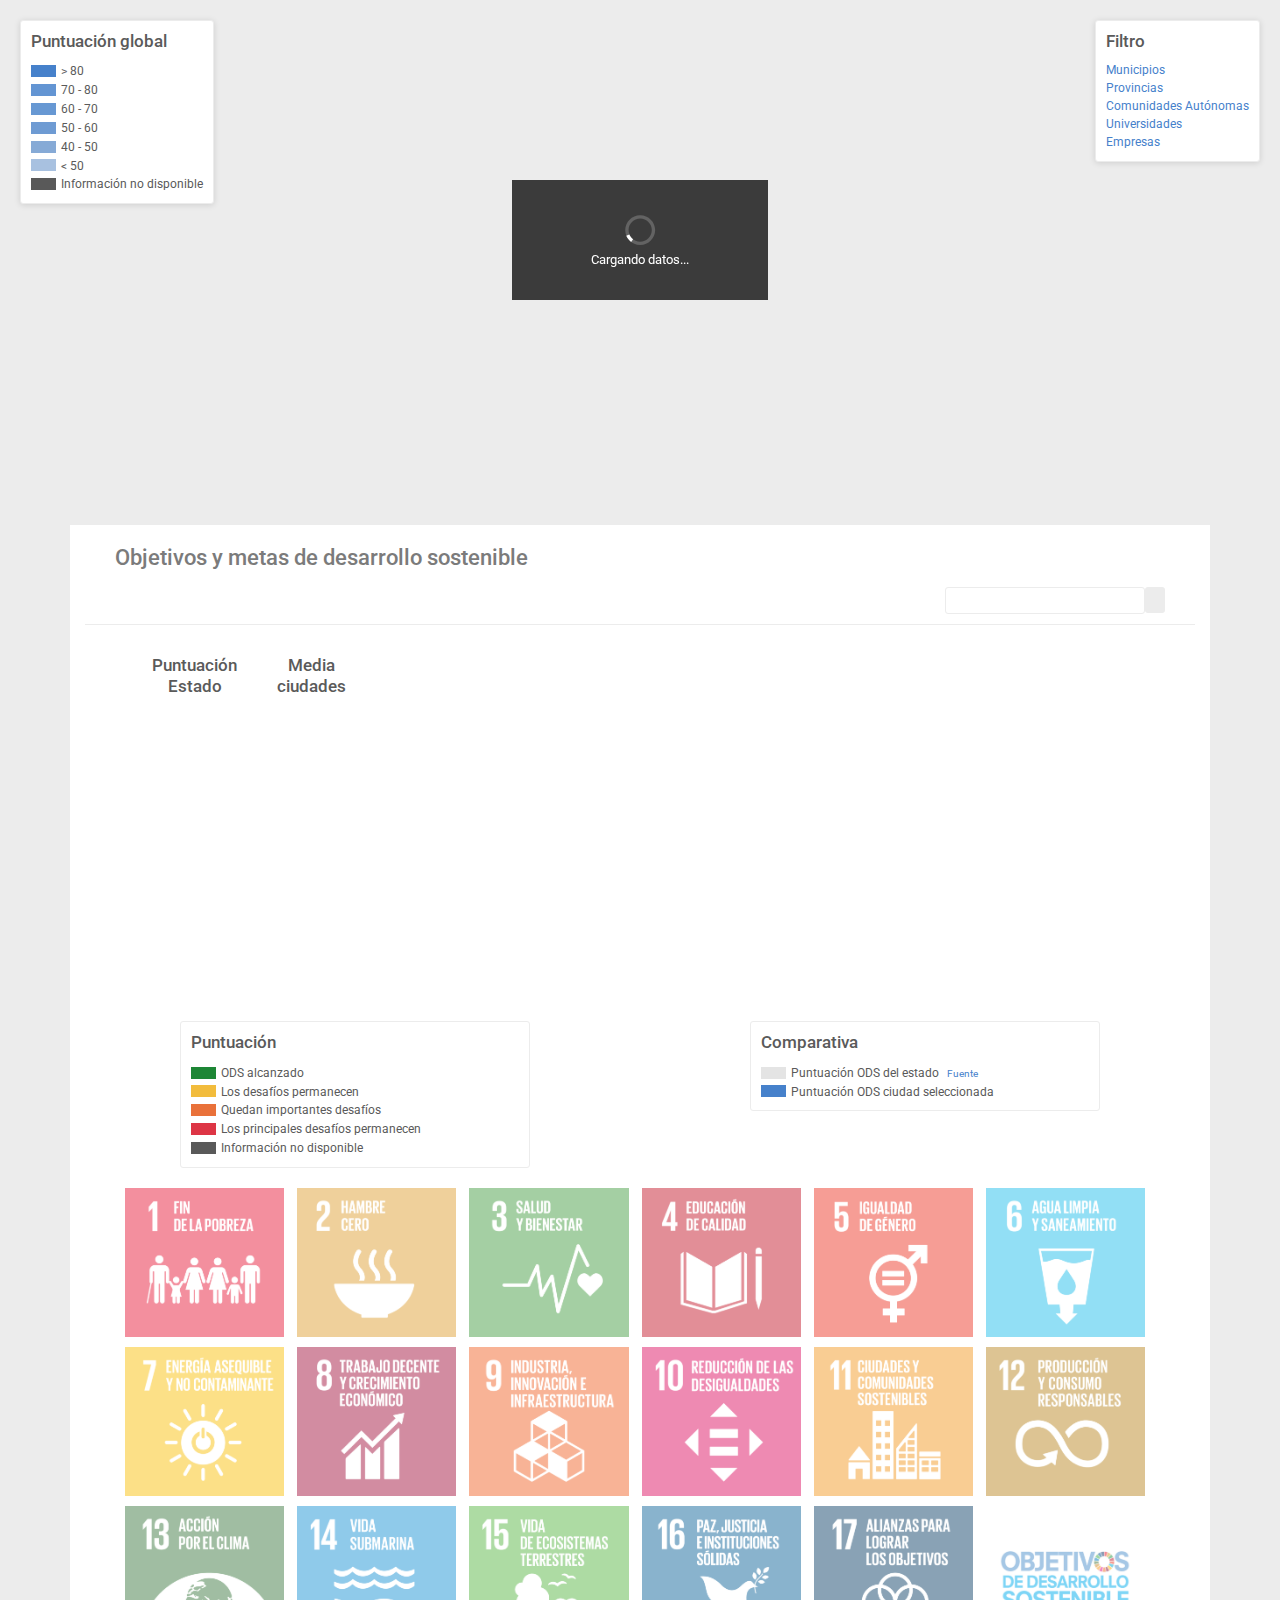
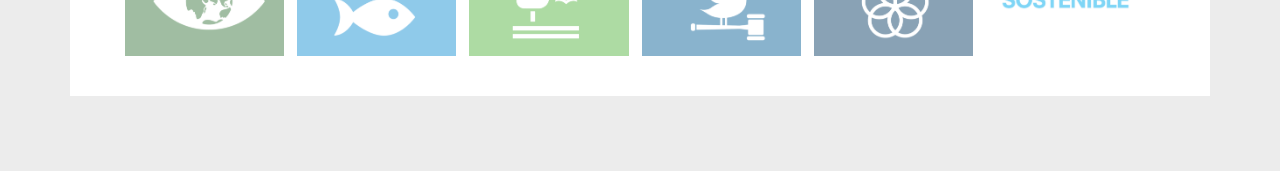
==== commit 0ff6e06d: "Beta 0.3.0" ====
--- a/index.html
+++ b/index.html
@@ -3,7 +3,7 @@
   <head>
     <meta http-equiv="Content-Type" content="text/html; charset=utf-8">
     <meta name="viewport" content="initial-scale=1, maximum-scale=1, user-scalable=no">
-    <link data_conf="base_url" rel="icon" type="image/png" href="images/favicon.png">
+    <link data_conf="base_url" rel="icon" type="image/png" href="images/favicon.png?v2">
     <title>Open ODS</title>
 
 
@@ -28,7 +28,7 @@
 		<script src="js/Chart.js"></script>
 
     <!-- Custom Javascripts -->
-    <script src="js/main.js?v0.2.0"></script>
+    <script src="js/main.js?v0.3.0"></script>
   </head>
   <body class="d-flex flex-column h-100" ondragstart="return false">
 
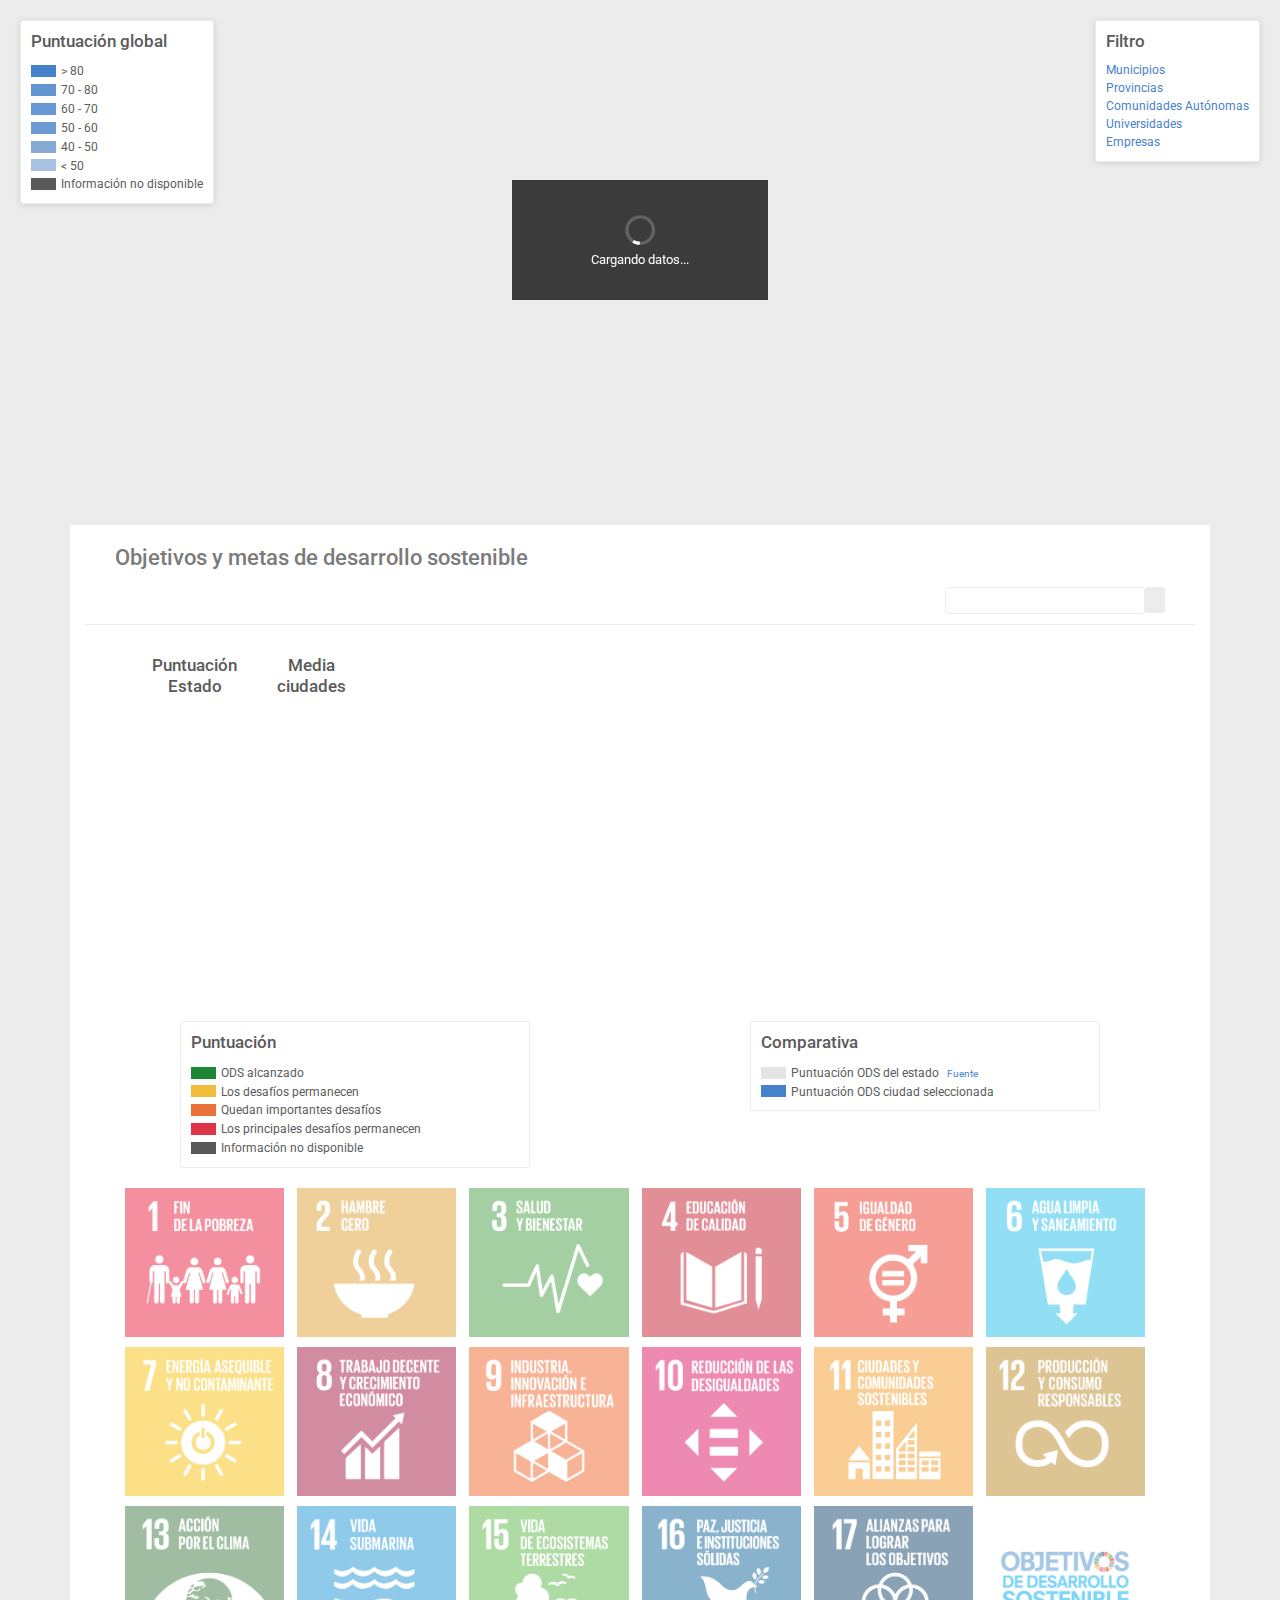
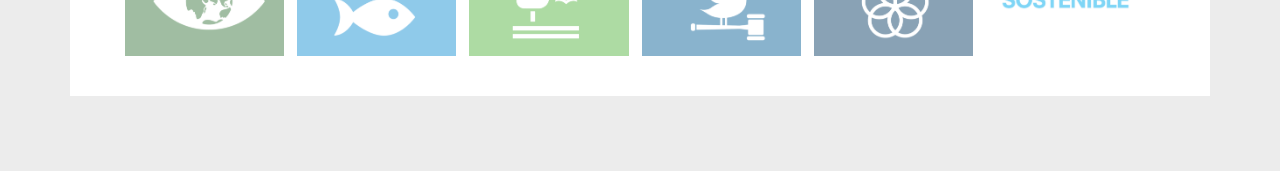
==== commit e99ed910: "Beta 0.3.1" ====
--- a/index.html
+++ b/index.html
@@ -34,7 +34,7 @@
 
 
   	<!-- Navbar -->
-  	<div w3-include-html="include/in_navbar_app.html"></div>
+  	<div w3-include-html="include/in_navbar_app.html?v0.3.1"></div>
 
 
 		<main role="main" class="flex-shrink-0">
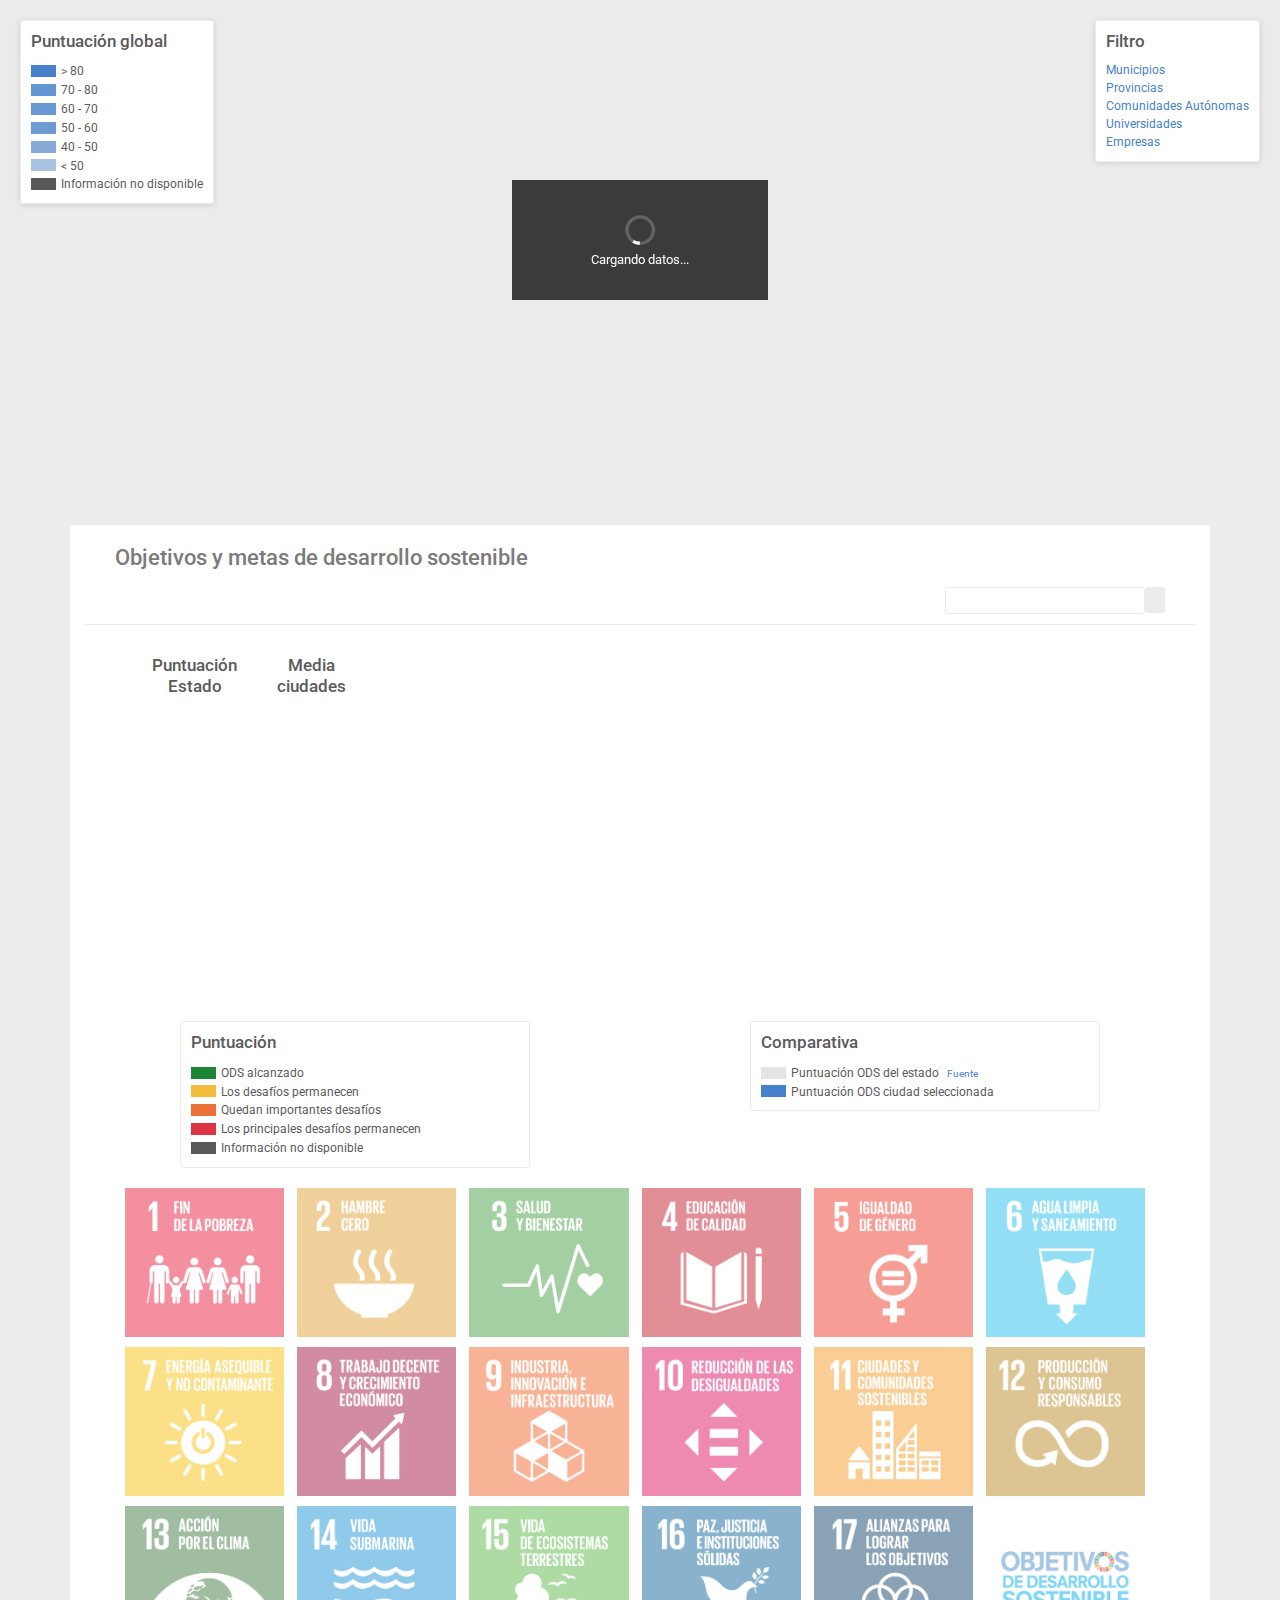
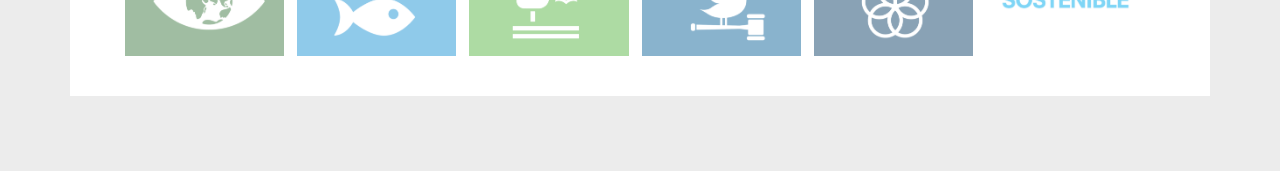
==== commit e38b8438: "version 0.4" ====
--- a/index.html
+++ b/index.html
@@ -4,7 +4,7 @@
     <meta http-equiv="Content-Type" content="text/html; charset=utf-8">
     <meta name="viewport" content="initial-scale=1, maximum-scale=1, user-scalable=no">
     <link data_conf="base_url" rel="icon" type="image/png" href="images/favicon.png?v2">
-    <title>Open ODS</title>
+    <title>OpenODS - Informe de 100 ciudades Españolas (2019)</title>
 
 
     <!-- CSS Externs -->
--- a/css/main.css
+++ b/css/main.css
@@ -204,8 +204,9 @@
 			  	color: var(--light);
 		}
 .navbar .version {
-	font-style: italic;
-	color: var(--help);
+	color: #e9ecef;
+    font-size: medium;
+    font-weight: 700;
 }
 
 
@@ -935,3 +936,7 @@
   padding-top: 10px; 
   border-top: 1px solid var(--light);
 }
+
+header {
+	background-color: #1d4082;
+}
